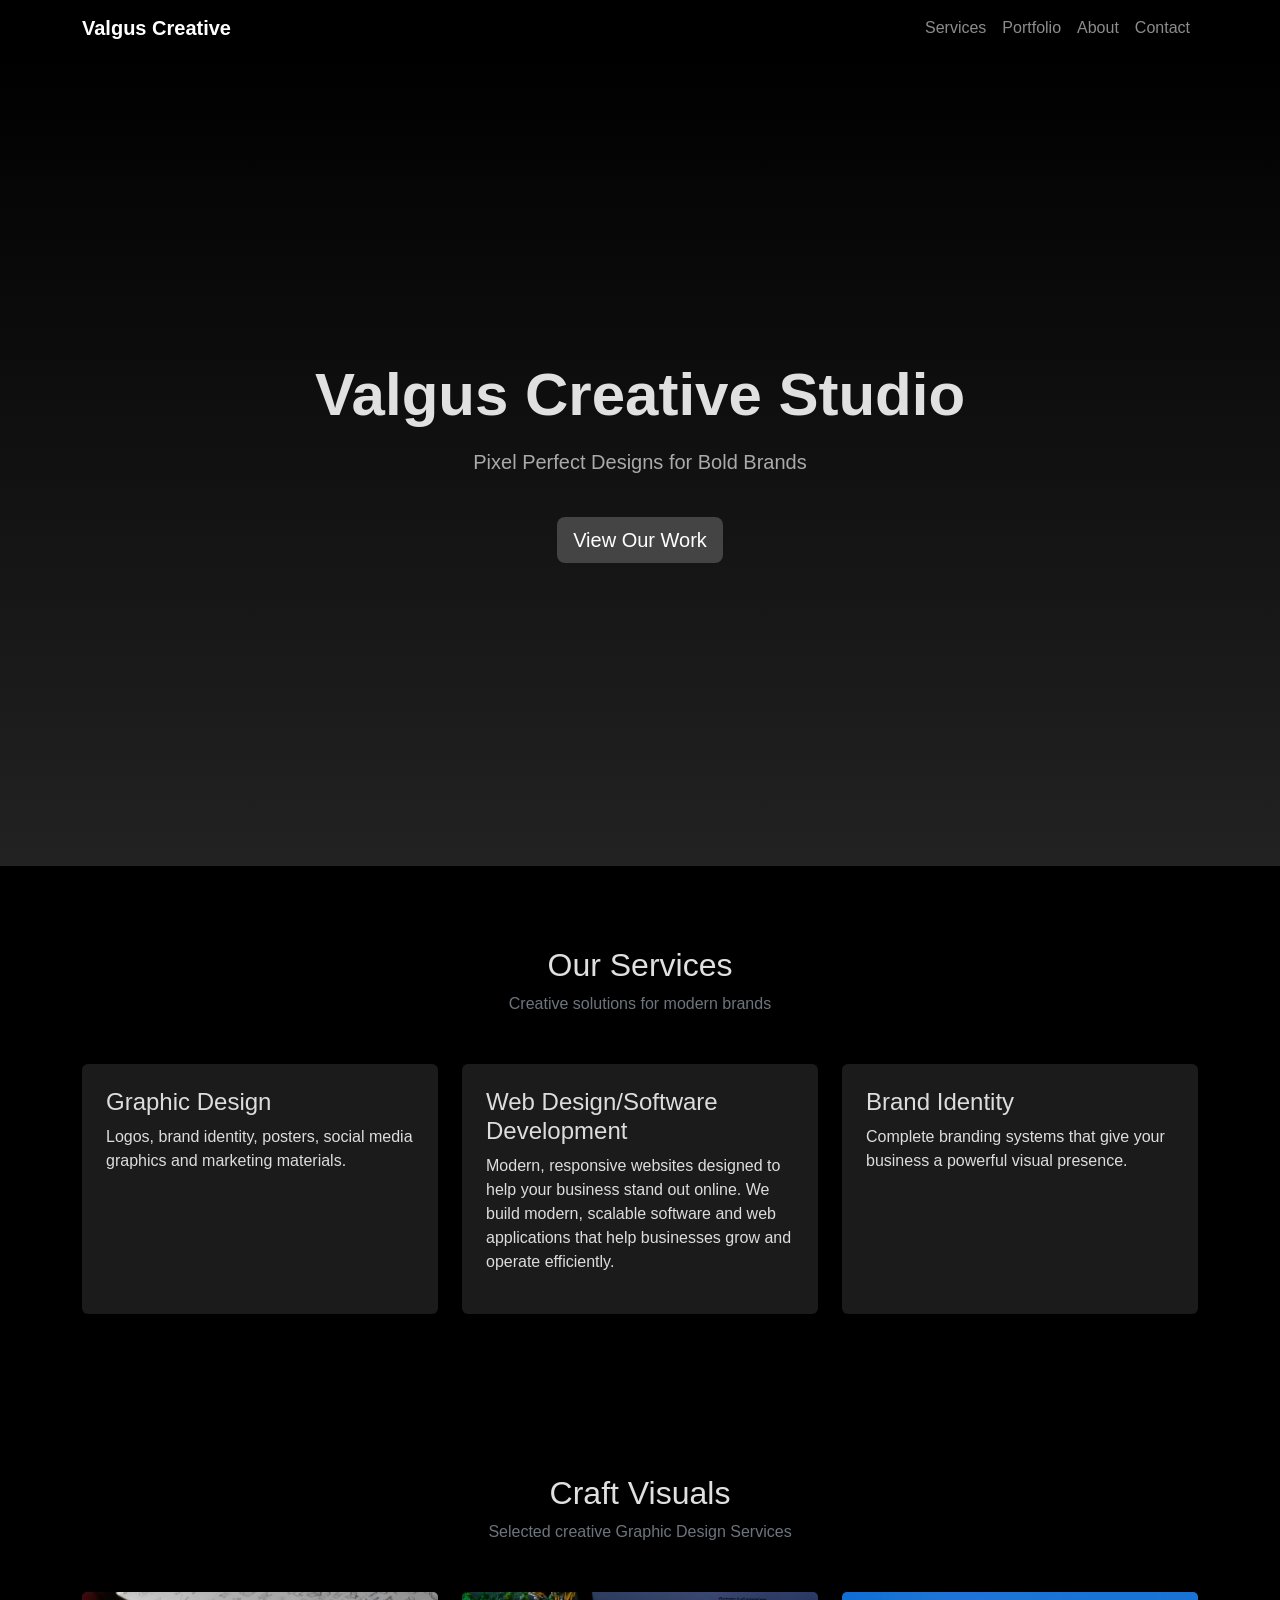
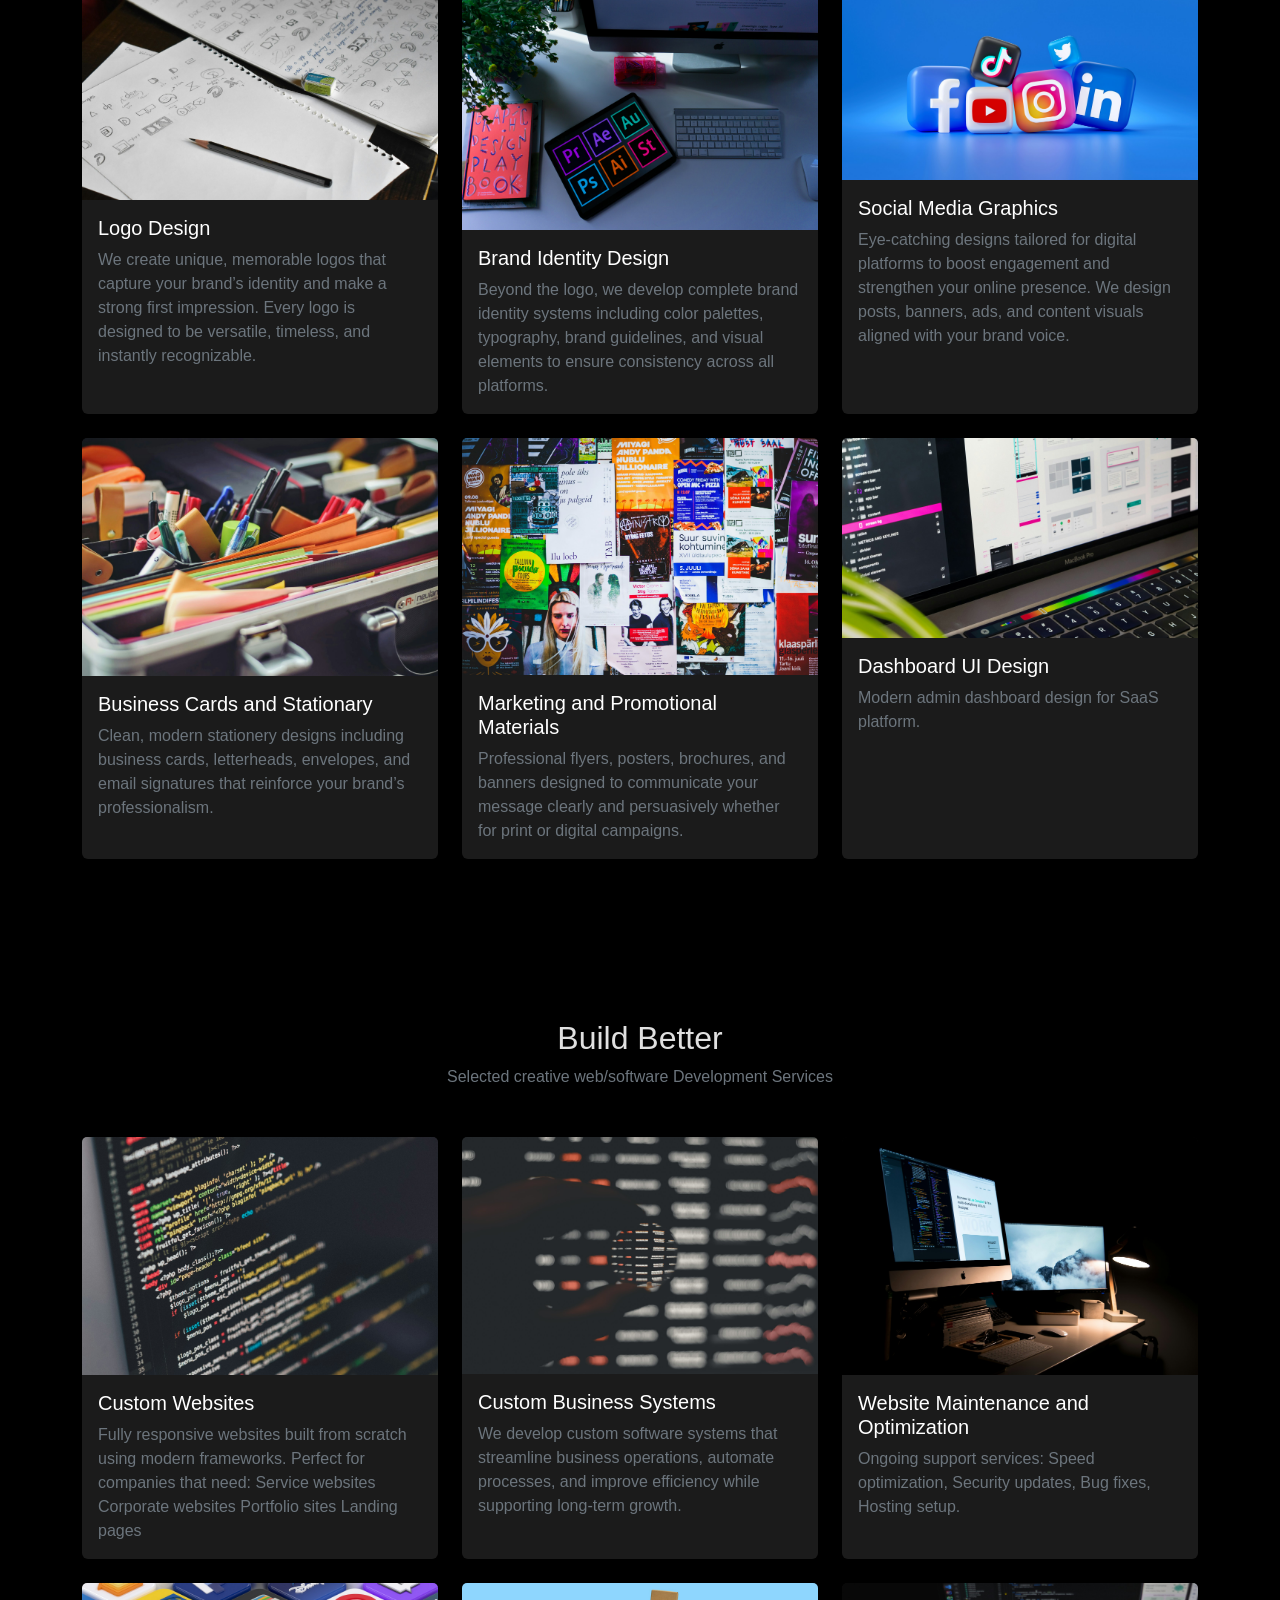
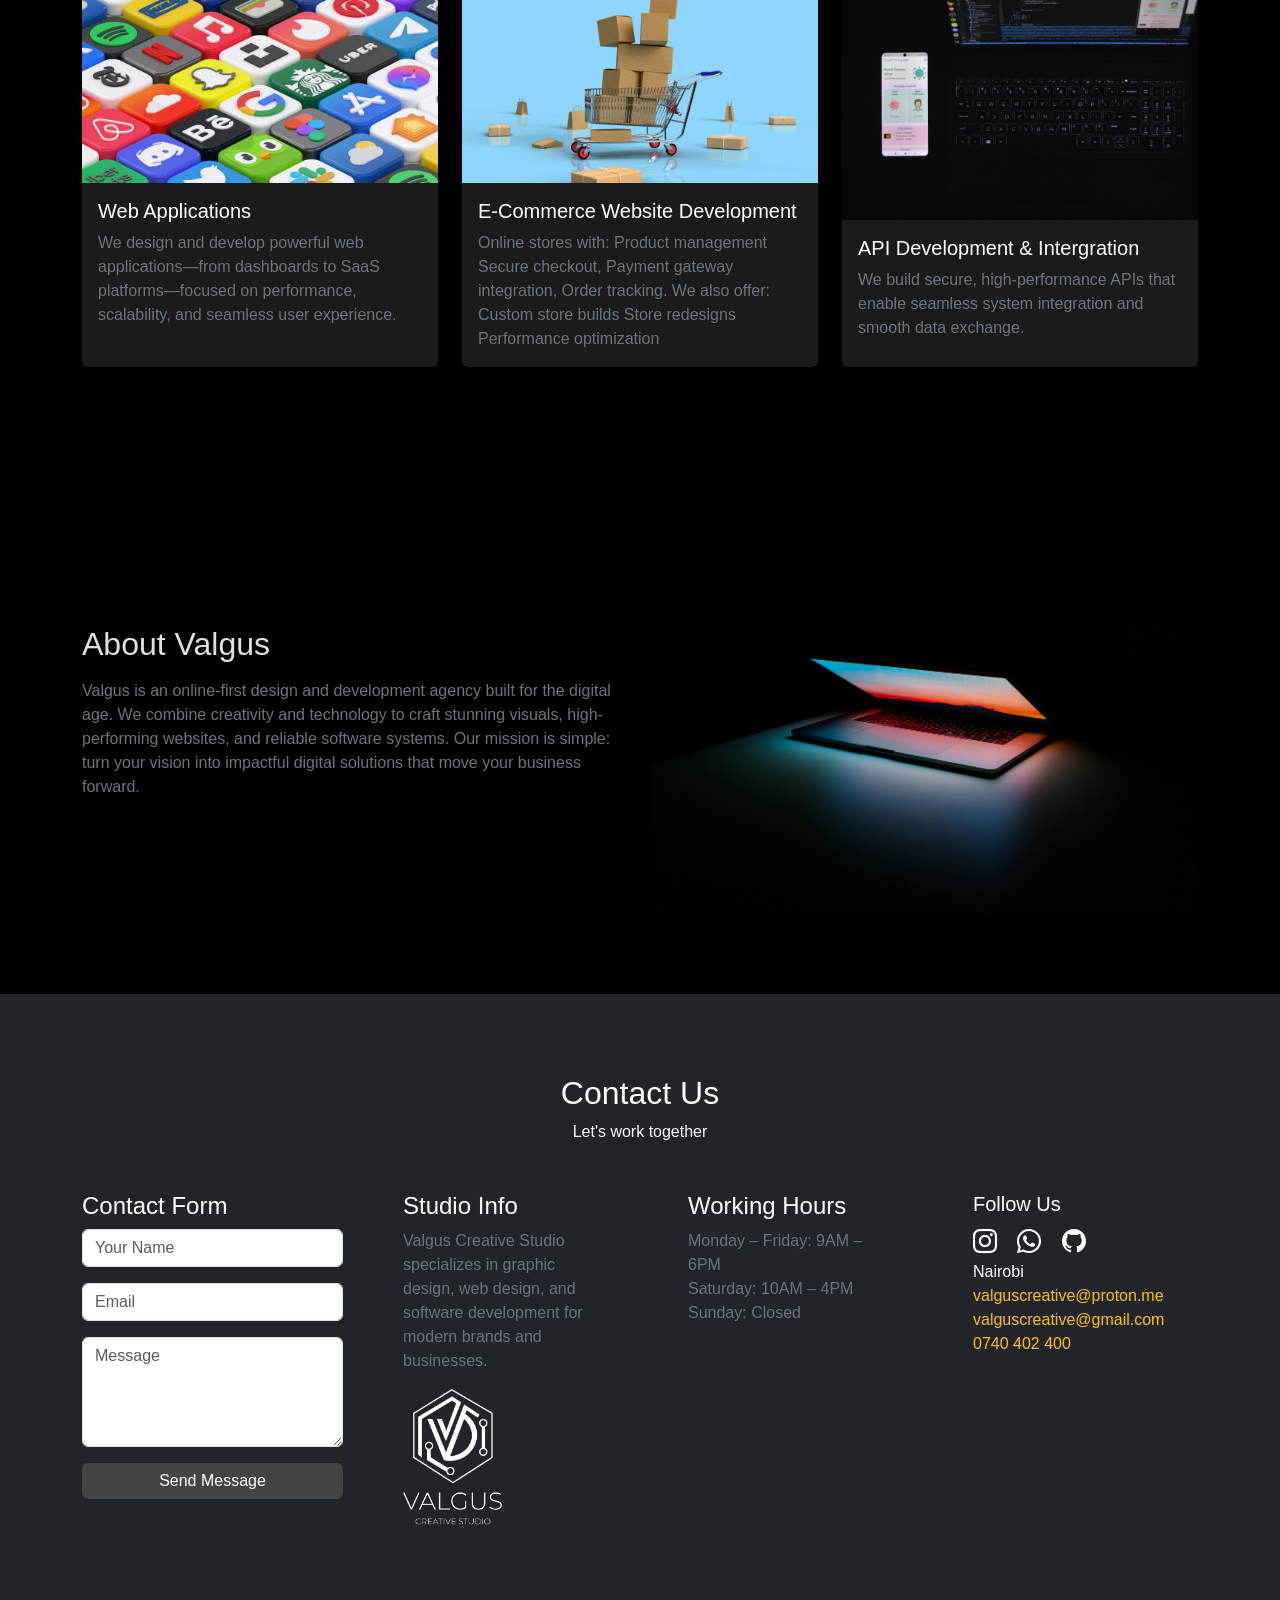
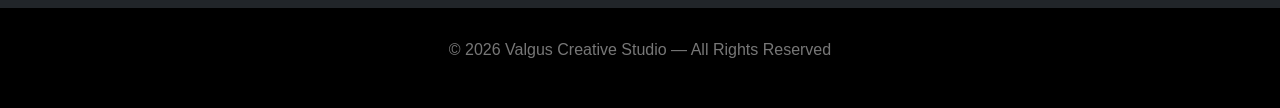
==== index.html @ ea20dc6d "valgusstartup" ====
<!DOCTYPE html>
<html lang="en">
<head>
    <meta charset="UTF-8">
    <meta name="viewport" content="width=device-width, initial-scale=1.0">
    <title>Valgus</title>
    <link rel="stylesheet" href="static/css/bootstrap.min.css">
    <link rel="stylesheet" href="https://cdn.jsdelivr.net/npm/bootstrap-icons@1.11.3/font/bootstrap-icons.css">
    <link rel="stylesheet" href="static/css/custom.css">
</head>
<body>

<!-- NAVBAR -->

<nav class="navbar navbar-expand-lg navbar-dark">
<div class="container">

<a class="navbar-brand fw-bold" href="#">Valgus Creative</a>

<button class="navbar-toggler" type="button" data-bs-toggle="collapse" data-bs-target="#navMenu">
<span class="navbar-toggler-icon"></span>
</button>

<div class="collapse navbar-collapse" id="navMenu">

<ul class="navbar-nav ms-auto">

<li class="nav-item">
<a class="nav-link" href="#services">Services</a>
</li>

<li class="nav-item">
<a class="nav-link" href="#portfolio">Portfolio</a>
</li>

<li class="nav-item">
<a class="nav-link" href="#about">About</a>
</li>

<li class="nav-item">
<a class="nav-link" href="#contact">Contact</a>
</li>

</ul>

</div>
</div>
</nav>


<!-- HERO -->

<section class="hero">

<div class="container">

<h1>Valgus Creative Studio</h1>

<p class="lead mt-3">
Pixel Perfect Designs for Bold Brands
</p>

<a href="#portfolio" class="btn btn-primary btn-lg mt-4">
View Our Work
</a>

</div>

</section>


<!-- SERVICES -->

<section id="services" class="section">

<div class="container">

<div class="text-center mb-5">
<h2>Our Services</h2>
<p class="text-secondary">Creative solutions for modern brands</p>
</div>

<div class="row g-4">

<div class="col-md-4">
<div class="card p-4 h-100">
<h4>Graphic Design</h4>
<p>
Logos, brand identity, posters, social media graphics and marketing materials.
</p>
</div>
</div>

<div class="col-md-4">
<div class="card p-4 h-100">
<h4>Web Design/Software Development</h4>
<p>
Modern, responsive websites designed to help your business stand out online. We build modern, scalable software and web applications that help businesses grow and operate efficiently.
</p>
</div>
</div>

<div class="col-md-4">
<div class="card p-4 h-100">
<h4>Brand Identity</h4>
<p>
Complete branding systems that give your business a powerful visual presence.
</p>
</div>
</div>

</div>
</div>
</section>


<!-- craft visuals -->

<section id="portfolio" class="section bg-black">

<div class="container">

<div class="text-center mb-5">
<h2>Craft Visuals</h2>
<p class="text-secondary">Selected creative Graphic Design Services</p>
</div>


<div class="row g-4">

<!-- CARD 1 -->
<div class="col-md-4">
<div class="card h-100 bs-primary-bg-subtle text-light border-secondary">
<img src="static/images/onkar-mehta-eVpZxkNY3bw-unsplash.jpg" class="card-img-top" alt="Project">
<div class="card-body">
<h5 class="card-title text-white">Logo Design</h5>
<p class="card-text text-secondary">
We create unique, memorable logos that capture your brand’s identity and make a strong first impression. Every logo is designed to be versatile, timeless, and instantly recognizable.
</p>
</div>
</div>
</div>

<!-- CARD 2 -->
<div class="col-md-4">
<div class="card h-100 bs-primary-bg-subtle text-light border-secondary">
<img src="static/images/emily-bernal-v9vII5gV8Lw-unsplash.jpg" class="card-img-top" alt="Project">
<div class="card-body">
<h5 class="card-title text-white">Brand Identity Design</h5>
<p class="card-text text-secondary">
Beyond the logo, we develop complete brand identity systems including color palettes, typography, brand guidelines, and visual elements to ensure consistency across all platforms.
</p>
</div>
</div>
</div>

<!-- CARD 3 -->
<div class="col-md-4">
<div class="card h-100 bs-primary-bg-subtle text-light border-secondary">
<img src="static/images/SOCIALS.jpg" class="card-img-top" alt="Project">
<div class="card-body">
<h5 class="card-title text-white">Social Media Graphics</h5>
<p class="card-text text-secondary">
Eye-catching designs tailored for digital platforms to boost engagement and strengthen your online presence. We design posts, banners, ads, and content visuals aligned with your brand voice.
</p>
</div>
</div>
</div>

<!-- CARD 4 -->
<div class="col-md-4">
<div class="card h-100 bs-primary-bg-subtle text-light border-secondary">
<img src="static/images/OFFICE.jpg" class="card-img-top" alt="Project">
<div class="card-body">
<h5 class="card-title text-white">Business Cards and Stationary</h5>
<p class="card-text text-secondary">
Clean, modern stationery designs including business cards, letterheads, envelopes, and email signatures that reinforce your brand’s professionalism.
</p>
</div>
</div>
</div>

<!-- CARD 5 -->
<div class="col-md-4">
<div class="card h-100 bs-primary-bg-subtle text-light border-secondary">
<img src="static/images/POSTERS.jpg" class="card-img-top" alt="Project">
<div class="card-body">
<h5 class="card-title text-white">Marketing and Promotional Materials</h5>
<p class="card-text text-secondary">
Professional flyers, posters, brochures, and banners designed to communicate your message clearly and persuasively whether for print or digital campaigns.
</p>
</div>
</div>
</div>

<!-- CARD 6 -->
<div class="col-md-4">
<div class="card h-100 bs-primary-bg-subtle text-light border-secondary">
<img src="static/images/DASHB.jpg" class="card-img-top" alt="Project">
<div class="card-body">
<h5 class="card-title text-white">Dashboard UI Design</h5>
<p class="card-text text-secondary">
Modern admin dashboard design for SaaS platform.
</p>
</div>
</div>
</div>

</div>

</div>
</section>

</div>

</div>
</section>

<!-- build better -->

<section id="portfolio" class="section bg-black">

<div class="container">

<div class="text-center mb-5">
<h2>Build Better</h2>
<p class="text-secondary">Selected creative web/software Development Services</p>
</div>


<div class="row g-4">

<!-- CARD 1 -->
<div class="col-md-4">
<div class="card h-100 bs-primary-bg-subtle text-light border-secondary">
<img src="static/images/WEB.jpg" class="card-img-top" alt="Project">
<div class="card-body">
<h5 class="card-title text-white">Custom Websites</h5>
<p class="card-text text-secondary">
Fully responsive websites built from scratch using modern frameworks.
Perfect for companies that need: Service websites Corporate websites Portfolio sites Landing pages
</p>
</div>
</div>
</div>

<!-- CARD 2 -->
<div class="col-md-4">
<div class="card h-100 bs-primary-bg-subtle text-light border-secondary">
<img src="static/images/SYSTjpg" class="card-img-top" alt="Project">
<div class="card-body">
<h5 class="card-title text-white">Custom Business Systems</h5>
<p class="card-text text-secondary">
We develop custom software systems that streamline business operations, automate processes, and improve efficiency while supporting long-term growth.
</p>
</div>
</div>
</div>

<!-- CARD 3 -->
<div class="col-md-4">
<div class="card h-100 bs-primary-bg-subtle text-light border-secondary">
<img src="static/images/WEBS.jpg" class="card-img-top" alt="Project">
<div class="card-body">
<h5 class="card-title text-white">Website Maintenance and Optimization</h5>
<p class="card-text text-secondary">
Ongoing support services:
Speed optimization, Security updates, Bug fixes, Hosting setup.
</p>
</div>
</div>
</div>

<!-- CARD 4 -->
<div class="col-md-4">
<div class="card h-100 bs-primary-bg-subtle text-light border-secondary">
<img src="static/images/APPPS.jpg" class="card-img-top" alt="Project">
<div class="card-body">
<h5 class="card-title text-white">Web Applications</h5>
<p class="card-text text-secondary">
We design and develop powerful web applications—from dashboards to SaaS platforms—focused on performance, scalability, and seamless user experience.
</p>
</div>
</div>
</div>

<!-- CARD 5 -->
<div class="col-md-4">
<div class="card h-100 bs-primary-bg-subtle text-light border-secondary">
<img src="static/images/ECOMMERCE.jpg" class="card-img-top" alt="Project">
<div class="card-body">
<h5 class="card-title text-white">E-Commerce Website Development</h5>
<p class="card-text text-secondary">
Online stores with:
Product management Secure checkout, Payment gateway integration, Order tracking. We also offer:
Custom store builds Store redesigns Performance optimization
</div>
</div>
</div>

<!-- CARD 6 -->
<div class="col-md-4">
<div class="card h-100 bs-primary-bg-subtle text-light border-secondary">
<img src="static/images/API.jpg" class="card-img-top" alt="Project">
<div class="card-body">
<h5 class="card-title text-white">API Development & Intergration</h5>
<p class="card-text text-secondary">
We build secure, high-performance APIs that enable seamless system integration and smooth data exchange.
</p>
</div>
</div>
</div>

</div>

</div>
</section>

</div>

</div>
</section>


<!-- ABOUT -->

<section id="about" class="section">

<div class="container">

<div class="row align-items-center">

<div class="col-md-6">

<h2>About Valgus</h2>

<p class="text-secondary mt-3">

Valgus is an online-first design and development agency built for the digital age. We combine creativity and technology to craft stunning visuals, high-performing websites, and reliable software systems.
Our mission is simple: turn your vision into impactful digital solutions that move your business forward.

</p>

</div>

<div class="col-md-6">

<img src="static/images/ales-nesetril-Im7lZjxeLhg-unsplash.jpg" class="img-fluid rounded">

</div>

</div>

</div>
</section>


<!-- CONTACT -->

<section id="contact" class="section bg-dark">

<div class="container">

<div class="text-center mb-5 text-white">
<h2>Contact Us</h2>
<p class="text-light">Let's work together</p>
</div>

<div class="row">

<!-- LEFT COLUMN -->
<div class="col-md-3 text-white">
<h4>Contact Form</h4>

<form>
<div class="mb-3">
<input type="text" class="form-control" placeholder="Your Name">
</div>

<div class="mb-3">
<input type="email" class="form-control" placeholder="Email">
</div>

<div class="mb-3">
<textarea class="form-control" rows="4" placeholder="Message"></textarea>
</div>

<button class="btn btn-primary w-100">Send Message</button>
</form>
</div>


<!-- MIDDLE COLUMN -->
<div class="col-md-3 text-white px-5">
<h4>Studio Info</h4>

<p class="text-secondary">
Valgus Creative Studio specializes in graphic design, web design,
and software development for modern brands and businesses.
</p>
<img src="static/images/VALGUS.png" alt="" width="100" height="auto">

</div>


<!-- RIGHT COLUMN -->
<div class="col-md-3 text-white px-5">
<h4>Working Hours</h4>

<p class="text-secondary">
Monday – Friday: 9AM – 6PM<br>
Saturday: 10AM – 4PM<br>
Sunday: Closed
</p>
</div>

<div class="col-md-3 text-white px-5">

<h5>Follow Us</h5>

<a href="https://www.instagram.com/valguscreative/" class="text-white me-3 text-decoration-none">
<i class="bi bi-instagram fs-4"></i>
</a>

<a href="https://wa.me/254740402400" class="text-white me-3 text-decoration-none">
<i class="bi bi-whatsapp fs-4"></i>
</a>

<a href="https://github.com/ommassette" class="text-white me-3 text-decoration-none">
<i class="bi bi-github fs-4"></i>
</a>


 <ul>
    <li>Nairobi </li>
    <a href="mailto:valguscreative@proton.me" class="text-decoration-none text-warning"><li>valguscreative@proton.me</li></a>
    <a href="mailto:valguscreative@gmail.com" class="text-decoration-none text-warning"><li>valguscreative@gmail.com</li></a>
    <a href="tel:+254740402400" class="text-decoration-none text-warning"><li>0740 402 400</li></a>
</ul>


</div>

</div>

</div>
</section>


<!-- FOOTER -->

<footer>

<p>
© 2026 Valgus Creative Studio — All Rights Reserved
</p>

</footer>


<!-- Bootstrap JS -->

<script src="https://cdn.jsdelivr.net/npm/bootstrap@5.3.2/dist/js/bootstrap.bundle.min.js"></script>

    <link rel="stylesheet" href="static/js/bootstrap.min.js">
</body>
</html>
---- static/css/custom.css ----
body{
background:black;
color:#e0e0e0;
font-family:Arial, Helvetica, sans-serif;
}

.navbar{
background:black;
}

.hero{
height:90vh;
display:flex;
align-items:center;
justify-content:center;
text-align:center;
background:linear-gradient(180deg,black,rgb(34, 34, 34));
}

.hero h1{
font-size:60px;
font-weight:bold;
}

.hero p{
color:#aaa;
}

.btn-primary{
background:#444;
border:none;
}

.btn-primary:hover{
background:#666;
}

.section{
padding:80px 0;
}

.card{
background:#1b1b1b;
border:none;
color:#ddd;
}

.portfolio img{
border-radius:8px;
}

footer{
background:black;
padding:30px;
text-align:center;
color:#777;
}
ul{
    list-style-type: none;
    text-decoration: none;
    padding: 0;
    margin: 0;
}
.section2{
    background: #1a1a1a;
    margin-top: 3px;
}
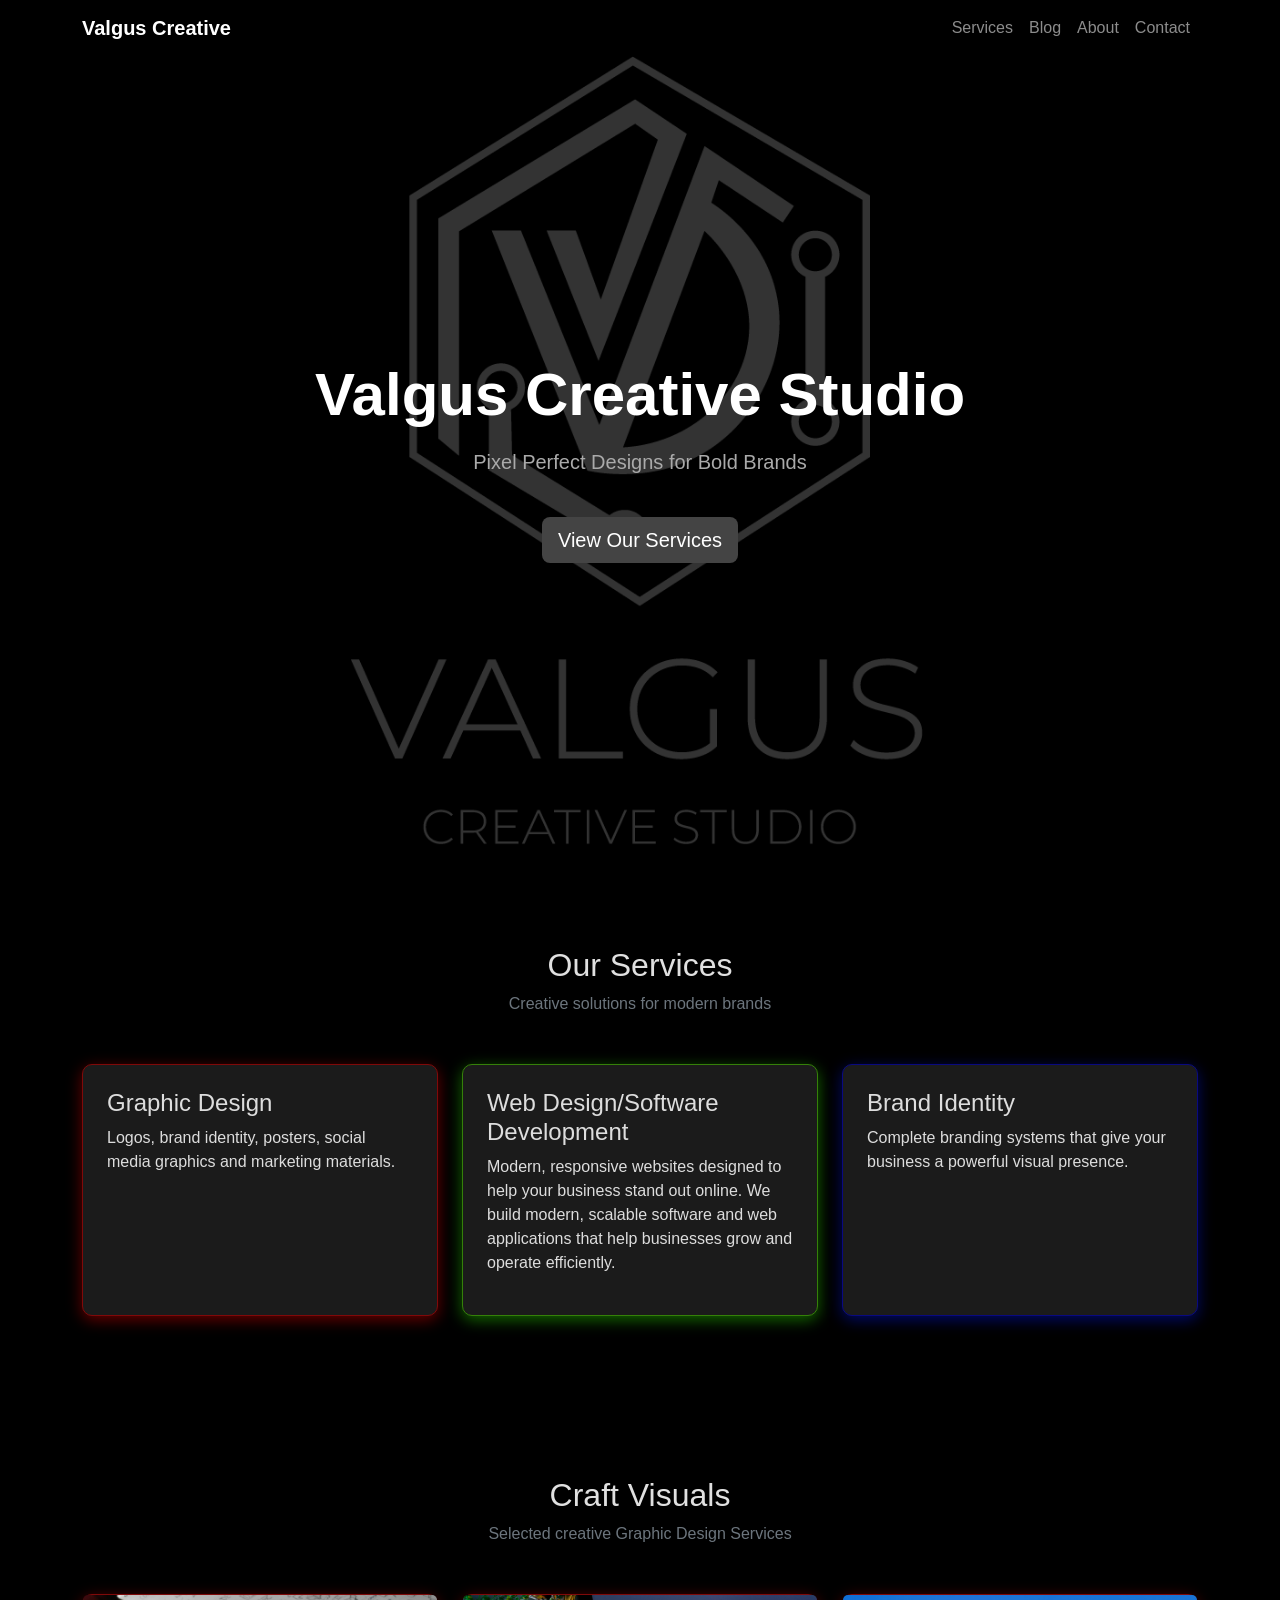
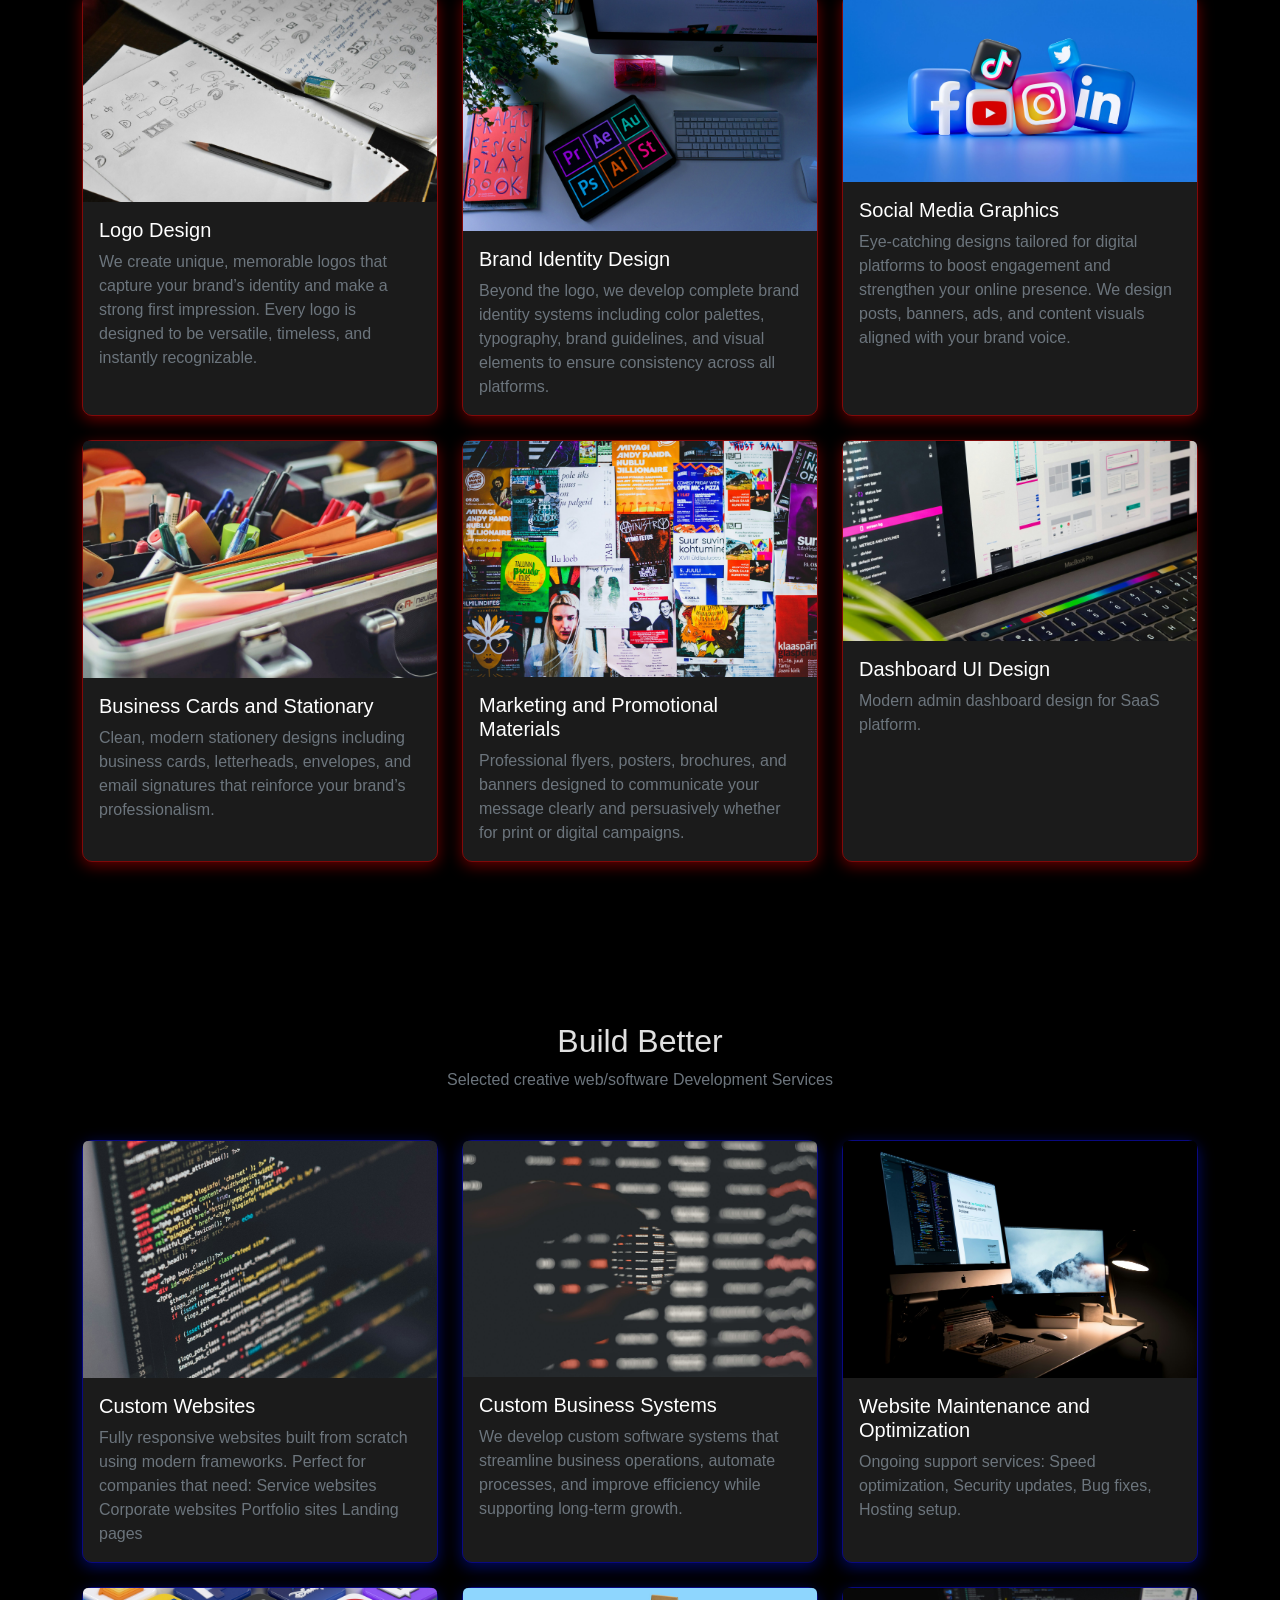
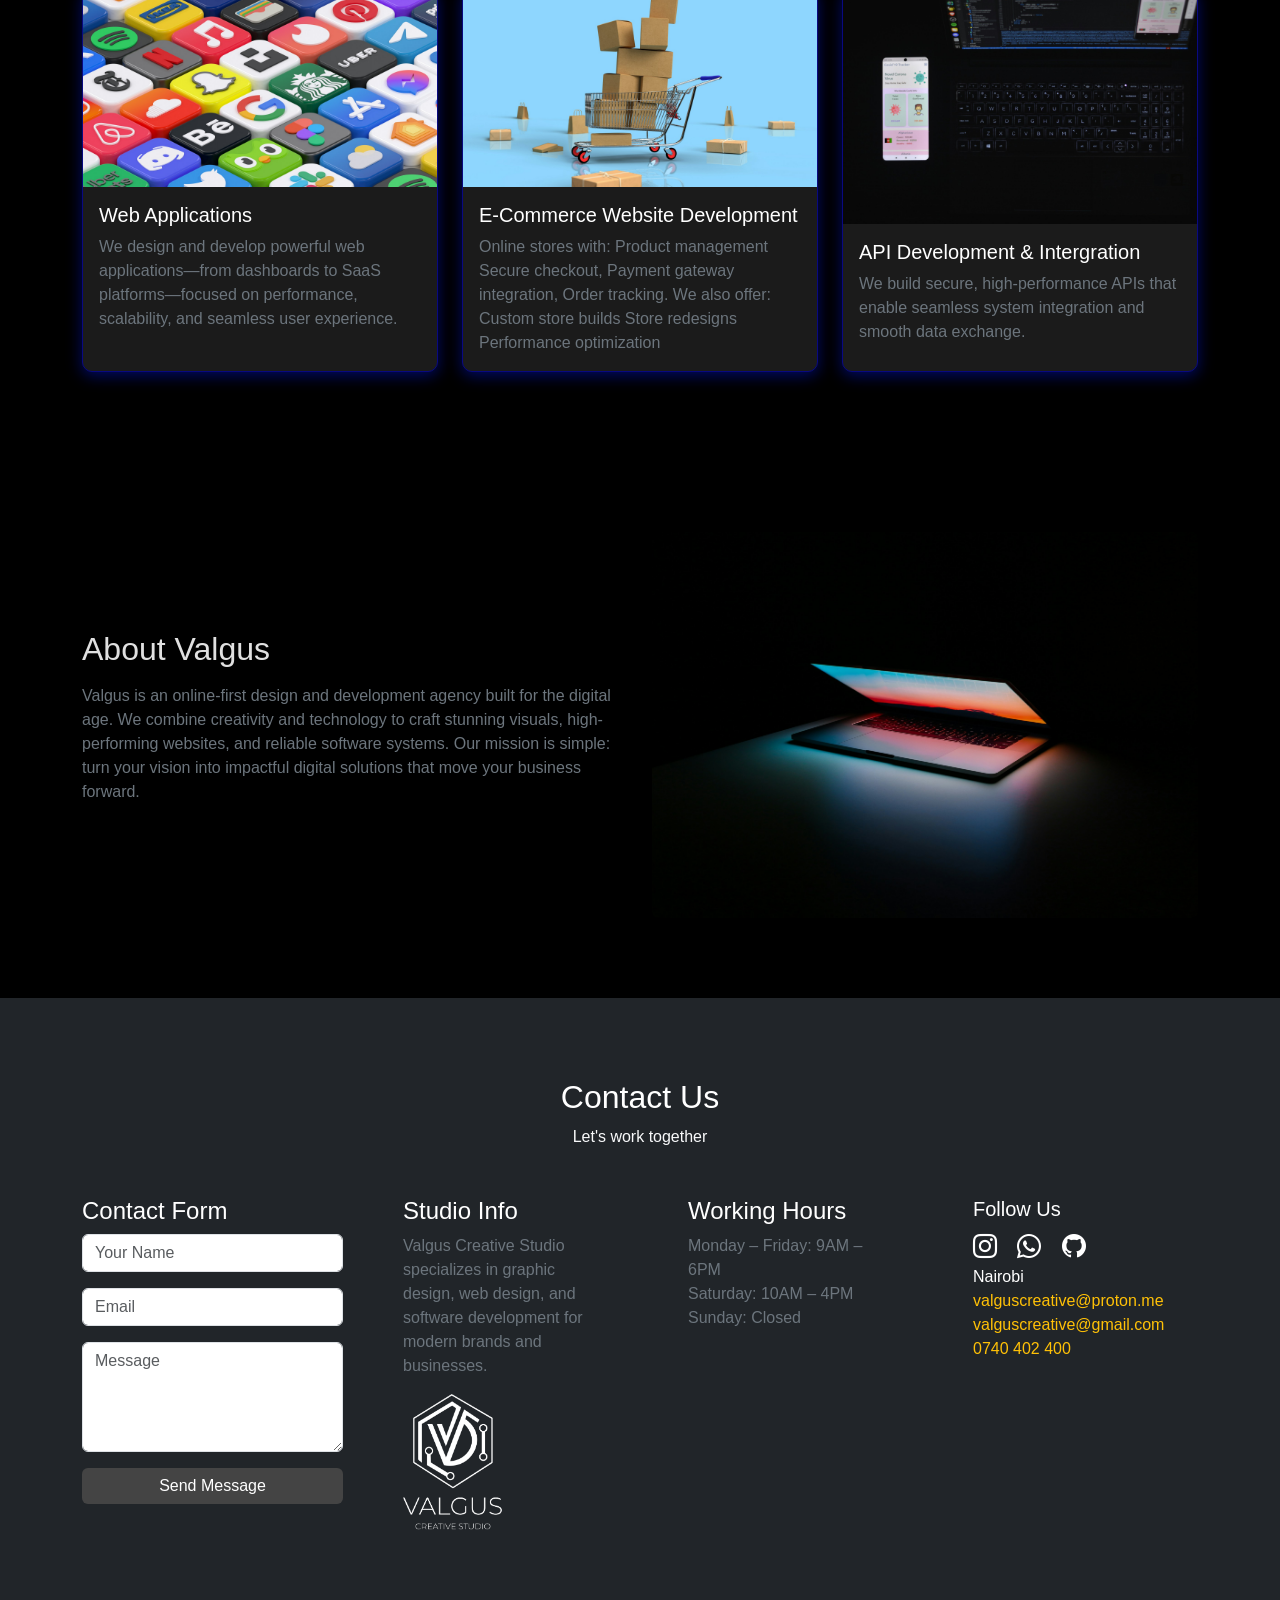
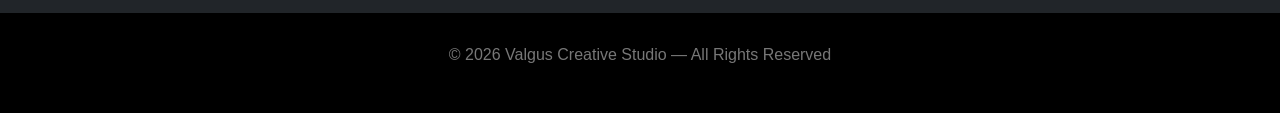
==== commit 12b371d2: "valgusstartup" ====
--- a/index.html
+++ b/index.html
@@ -15,7 +15,7 @@
 <nav class="navbar navbar-expand-lg navbar-dark">
 <div class="container">
 
-<a class="navbar-brand fw-bold" href="#">Valgus Creative</a>
+<a class="navbar-brand fw-bold" href="#contact">Valgus Creative</a>
 
 <button class="navbar-toggler" type="button" data-bs-toggle="collapse" data-bs-target="#navMenu">
 <span class="navbar-toggler-icon"></span>
@@ -30,7 +30,7 @@
 </li>
 
 <li class="nav-item">
-<a class="nav-link" href="#portfolio">Portfolio</a>
+<a class="nav-link" href="vblog.html">Blog</a>
 </li>
 
 <li class="nav-item">
@@ -61,7 +61,7 @@
 </p>
 
 <a href="#portfolio" class="btn btn-primary btn-lg mt-4">
-View Our Work
+View Our Services
 </a>
 
 </div>
@@ -83,7 +83,7 @@
 <div class="row g-4">
 
 <div class="col-md-4">
-<div class="card p-4 h-100">
+<div class="card p-4 h-100 custom-card3">
 <h4>Graphic Design</h4>
 <p>
 Logos, brand identity, posters, social media graphics and marketing materials.
@@ -92,7 +92,7 @@
 </div>
 
 <div class="col-md-4">
-<div class="card p-4 h-100">
+<div class="card p-4 h-100 custom-card4">
 <h4>Web Design/Software Development</h4>
 <p>
 Modern, responsive websites designed to help your business stand out online. We build modern, scalable software and web applications that help businesses grow and operate efficiently.
@@ -101,7 +101,7 @@
 </div>
 
 <div class="col-md-4">
-<div class="card p-4 h-100">
+<div class="card p-4 h-100 custom-card5">
 <h4>Brand Identity</h4>
 <p>
 Complete branding systems that give your business a powerful visual presence.
@@ -130,7 +130,7 @@
 
 <!-- CARD 1 -->
 <div class="col-md-4">
-<div class="card h-100 bs-primary-bg-subtle text-light border-secondary">
+ <div class="card h-100 bs-primary-bg-subtle text-light custom-card2">
 <img src="static/images/onkar-mehta-eVpZxkNY3bw-unsplash.jpg" class="card-img-top" alt="Project">
 <div class="card-body">
 <h5 class="card-title text-white">Logo Design</h5>
@@ -143,7 +143,7 @@
 
 <!-- CARD 2 -->
 <div class="col-md-4">
-<div class="card h-100 bs-primary-bg-subtle text-light border-secondary">
+ <div class="card h-100 bs-primary-bg-subtle text-light custom-card2">
 <img src="static/images/emily-bernal-v9vII5gV8Lw-unsplash.jpg" class="card-img-top" alt="Project">
 <div class="card-body">
 <h5 class="card-title text-white">Brand Identity Design</h5>
@@ -156,7 +156,7 @@
 
 <!-- CARD 3 -->
 <div class="col-md-4">
-<div class="card h-100 bs-primary-bg-subtle text-light border-secondary">
+ <div class="card h-100 bs-primary-bg-subtle text-light custom-card2">
 <img src="static/images/SOCIALS.jpg" class="card-img-top" alt="Project">
 <div class="card-body">
 <h5 class="card-title text-white">Social Media Graphics</h5>
@@ -169,7 +169,7 @@
 
 <!-- CARD 4 -->
 <div class="col-md-4">
-<div class="card h-100 bs-primary-bg-subtle text-light border-secondary">
+ <div class="card h-100 bs-primary-bg-subtle text-light custom-card2">
 <img src="static/images/OFFICE.jpg" class="card-img-top" alt="Project">
 <div class="card-body">
 <h5 class="card-title text-white">Business Cards and Stationary</h5>
@@ -182,7 +182,7 @@
 
 <!-- CARD 5 -->
 <div class="col-md-4">
-<div class="card h-100 bs-primary-bg-subtle text-light border-secondary">
+ <div class="card h-100 bs-primary-bg-subtle text-light custom-card2">
 <img src="static/images/POSTERS.jpg" class="card-img-top" alt="Project">
 <div class="card-body">
 <h5 class="card-title text-white">Marketing and Promotional Materials</h5>
@@ -195,7 +195,7 @@
 
 <!-- CARD 6 -->
 <div class="col-md-4">
-<div class="card h-100 bs-primary-bg-subtle text-light border-secondary">
+ <div class="card h-100 bs-primary-bg-subtle text-light custom-card2">
 <img src="static/images/DASHB.jpg" class="card-img-top" alt="Project">
 <div class="card-body">
 <h5 class="card-title text-white">Dashboard UI Design</h5>
@@ -218,7 +218,9 @@
 
 <!-- build better -->
 
-<section id="portfolio" class="section bg-black">
+<section id="portfolio" class="section bg-transparent">
+    
+
 
 <div class="container">
 
@@ -232,21 +234,21 @@
 
 <!-- CARD 1 -->
 <div class="col-md-4">
-<div class="card h-100 bs-primary-bg-subtle text-light border-secondary">
-<img src="static/images/WEB.jpg" class="card-img-top" alt="Project">
-<div class="card-body">
-<h5 class="card-title text-white">Custom Websites</h5>
-<p class="card-text text-secondary">
-Fully responsive websites built from scratch using modern frameworks.
-Perfect for companies that need: Service websites Corporate websites Portfolio sites Landing pages
-</p>
-</div>
-</div>
+  <div class="card h-100 bs-primary-bg-subtle text-light custom-card">
+    <img src="static/images/WEB.jpg" class="card-img-top" alt="Project">
+    <div class="card-body">
+      <h5 class="card-title text-white">Custom Websites</h5>
+      <p class="card-text text-secondary">
+        Fully responsive websites built from scratch using modern frameworks.
+        Perfect for companies that need: Service websites Corporate websites Portfolio sites Landing pages
+      </p>
+    </div>
+  </div>
 </div>
 
 <!-- CARD 2 -->
 <div class="col-md-4">
-<div class="card h-100 bs-primary-bg-subtle text-light border-secondary">
+ <div class="card h-100 bs-primary-bg-subtle text-light custom-card">
 <img src="static/images/SYSTjpg" class="card-img-top" alt="Project">
 <div class="card-body">
 <h5 class="card-title text-white">Custom Business Systems</h5>
@@ -259,7 +261,7 @@
 
 <!-- CARD 3 -->
 <div class="col-md-4">
-<div class="card h-100 bs-primary-bg-subtle text-light border-secondary">
+ <div class="card h-100 bs-primary-bg-subtle text-light custom-card">
 <img src="static/images/WEBS.jpg" class="card-img-top" alt="Project">
 <div class="card-body">
 <h5 class="card-title text-white">Website Maintenance and Optimization</h5>
@@ -273,7 +275,7 @@
 
 <!-- CARD 4 -->
 <div class="col-md-4">
-<div class="card h-100 bs-primary-bg-subtle text-light border-secondary">
+ <div class="card h-100 bs-primary-bg-subtle text-light custom-card">
 <img src="static/images/APPPS.jpg" class="card-img-top" alt="Project">
 <div class="card-body">
 <h5 class="card-title text-white">Web Applications</h5>
@@ -286,7 +288,7 @@
 
 <!-- CARD 5 -->
 <div class="col-md-4">
-<div class="card h-100 bs-primary-bg-subtle text-light border-secondary">
+ <div class="card h-100 bs-primary-bg-subtle text-light custom-card">
 <img src="static/images/ECOMMERCE.jpg" class="card-img-top" alt="Project">
 <div class="card-body">
 <h5 class="card-title text-white">E-Commerce Website Development</h5>
@@ -300,7 +302,7 @@
 
 <!-- CARD 6 -->
 <div class="col-md-4">
-<div class="card h-100 bs-primary-bg-subtle text-light border-secondary">
+ <div class="card h-100 bs-primary-bg-subtle text-light custom-card">
 <img src="static/images/API.jpg" class="card-img-top" alt="Project">
 <div class="card-body">
 <h5 class="card-title text-white">API Development & Intergration</h5>
@@ -451,7 +453,7 @@
 
 <footer>
 
-<p>
+<p class="user-select-none">
 © 2026 Valgus Creative Studio — All Rights Reserved
 </p>
 
--- a/static/css/custom.css
+++ b/static/css/custom.css
@@ -11,12 +11,30 @@
 }
 
 .hero{
-height:90vh;
-display:flex;
-align-items:center;
-justify-content:center;
-text-align:center;
-background:linear-gradient(180deg,black,rgb(34, 34, 34));
+  position:relative;
+  height:90vh;
+  display:flex;
+  align-items:center;
+  justify-content:center;
+  text-align:center;
+  color:white;
+  background:url(../images/VALGUS.png) center/cover no-repeat;
+  background-size: contain;
+}
+
+.hero::before{
+  content:"";
+  position:absolute;
+  top:0;
+  left:0;
+  width:100%;
+  height:100%;
+  background:rgba(0,0,0,0.8);
+}
+
+.hero *{
+  position:relative;
+  z-index:1;
 }
 
 .hero h1{
@@ -66,4 +84,41 @@
 .section2{
     background: #1a1a1a;
     margin-top: 3px;
-}+}
+.custom-card{
+  border: 1px solid rgb(9, 9, 128);
+  box-shadow: 0 4px 15px rgba(0, 26, 255, 0.4);
+  border-radius: 10px;
+}
+.custom-card2{
+  border: 1px solid rgb(128, 9, 9);
+  box-shadow: 0 4px 15px rgba(255, 0, 0, 0.4);
+  border-radius: 10px;
+}
+.custom-card3{
+  border: 1px solid rgb(128, 9, 9);
+  box-shadow: 0 4px 15px rgba(255, 0, 0, 0.4);
+  border-radius: 10px;
+}
+.custom-card4{
+  border: 1px solid rgb(53, 128, 9);
+  box-shadow: 0 4px 15px rgba(51, 255, 0, 0.4);
+  border-radius: 10px;
+}
+.custom-card5{
+  border: 1px solid rgb(9, 9, 128);
+  box-shadow: 0 4px 15px rgba(0, 26, 255, 0.4);
+  border-radius: 10px;
+}
+.custom-card6{
+  border: 1px solid rgb(114, 114, 114);
+  box-shadow: 0 4px 15px #fdfdfd66;
+  border-radius: 10px;
+}
+.stars{
+    background-image: radial-gradient(2px 2px at 20px 30px, white, transparent),
+                      radial-gradient(1px 1px at 40px 70px, white, transparent),
+                      radial-gradient(2px 2px at 90px 40px, white, transparent),
+                      radial-gradient(1px 1px at 130px 80px, white, transparent);
+    background-size:200px 200px;
+}
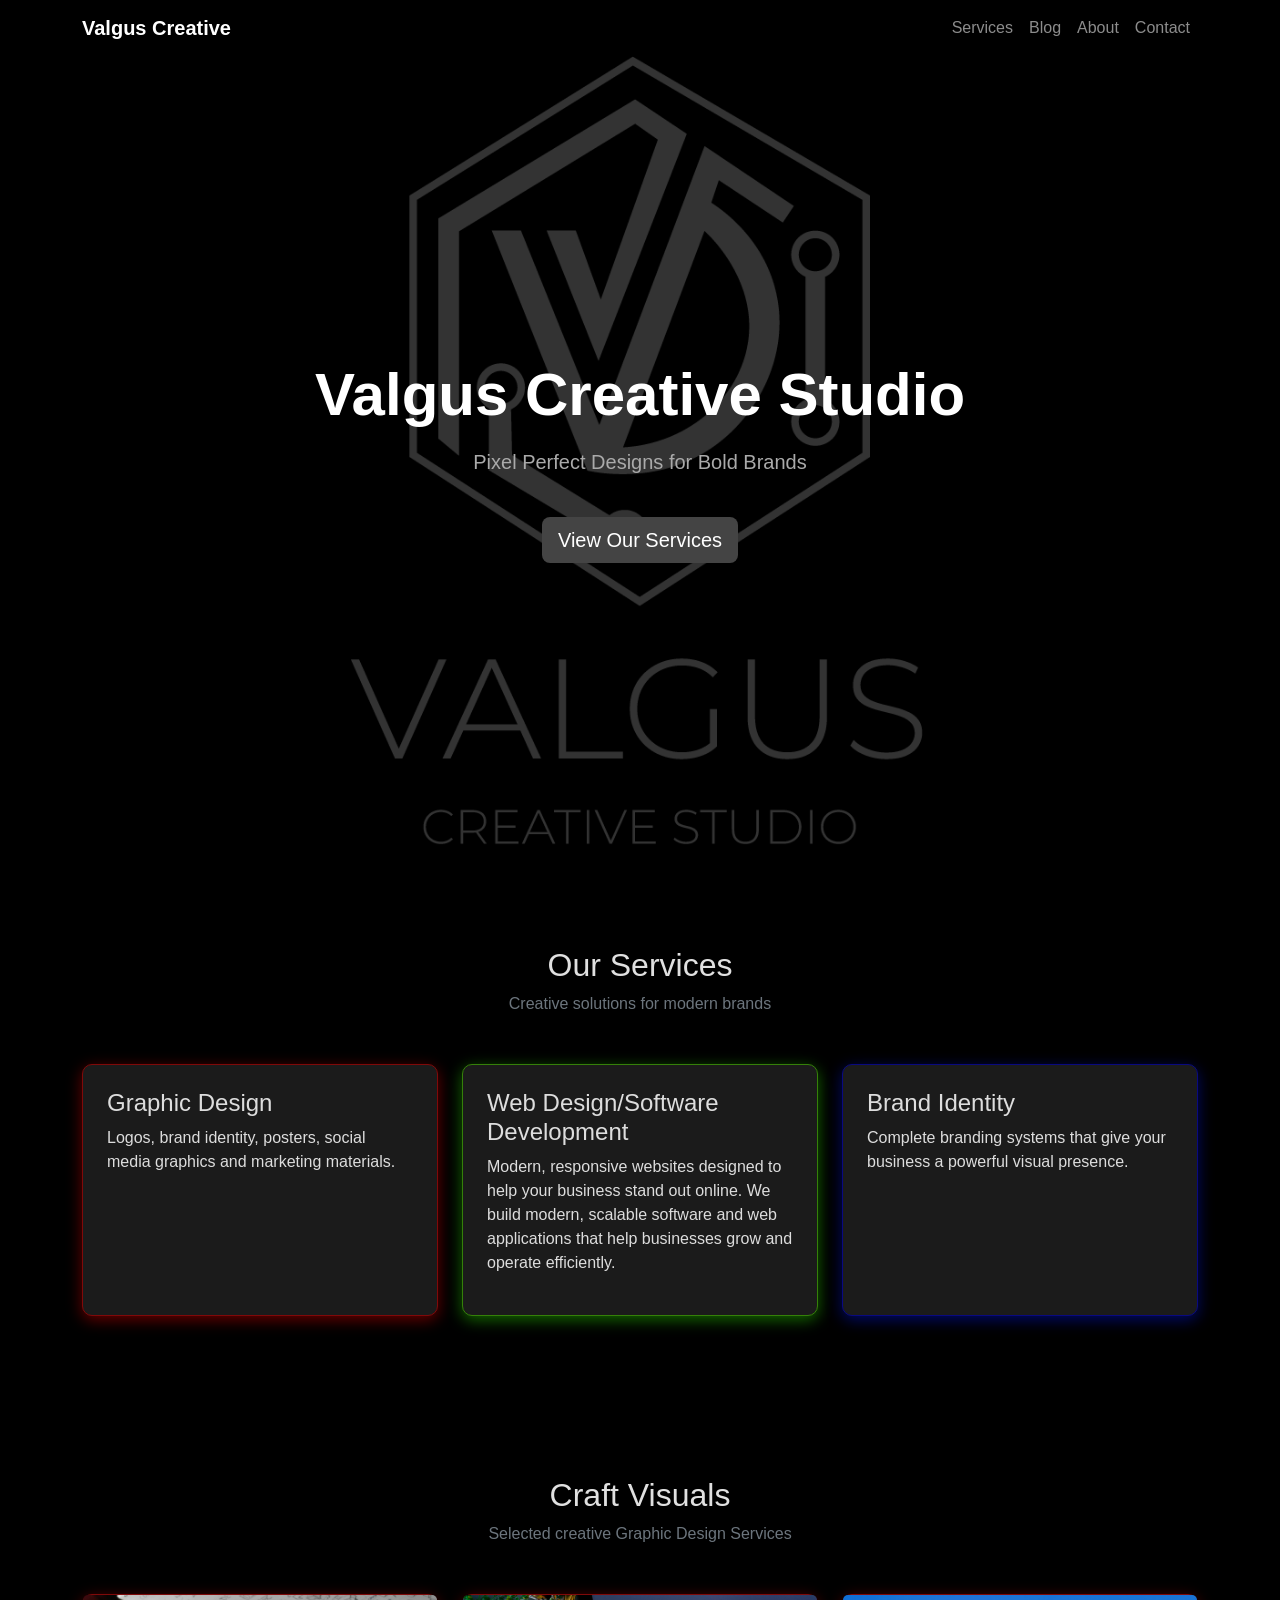
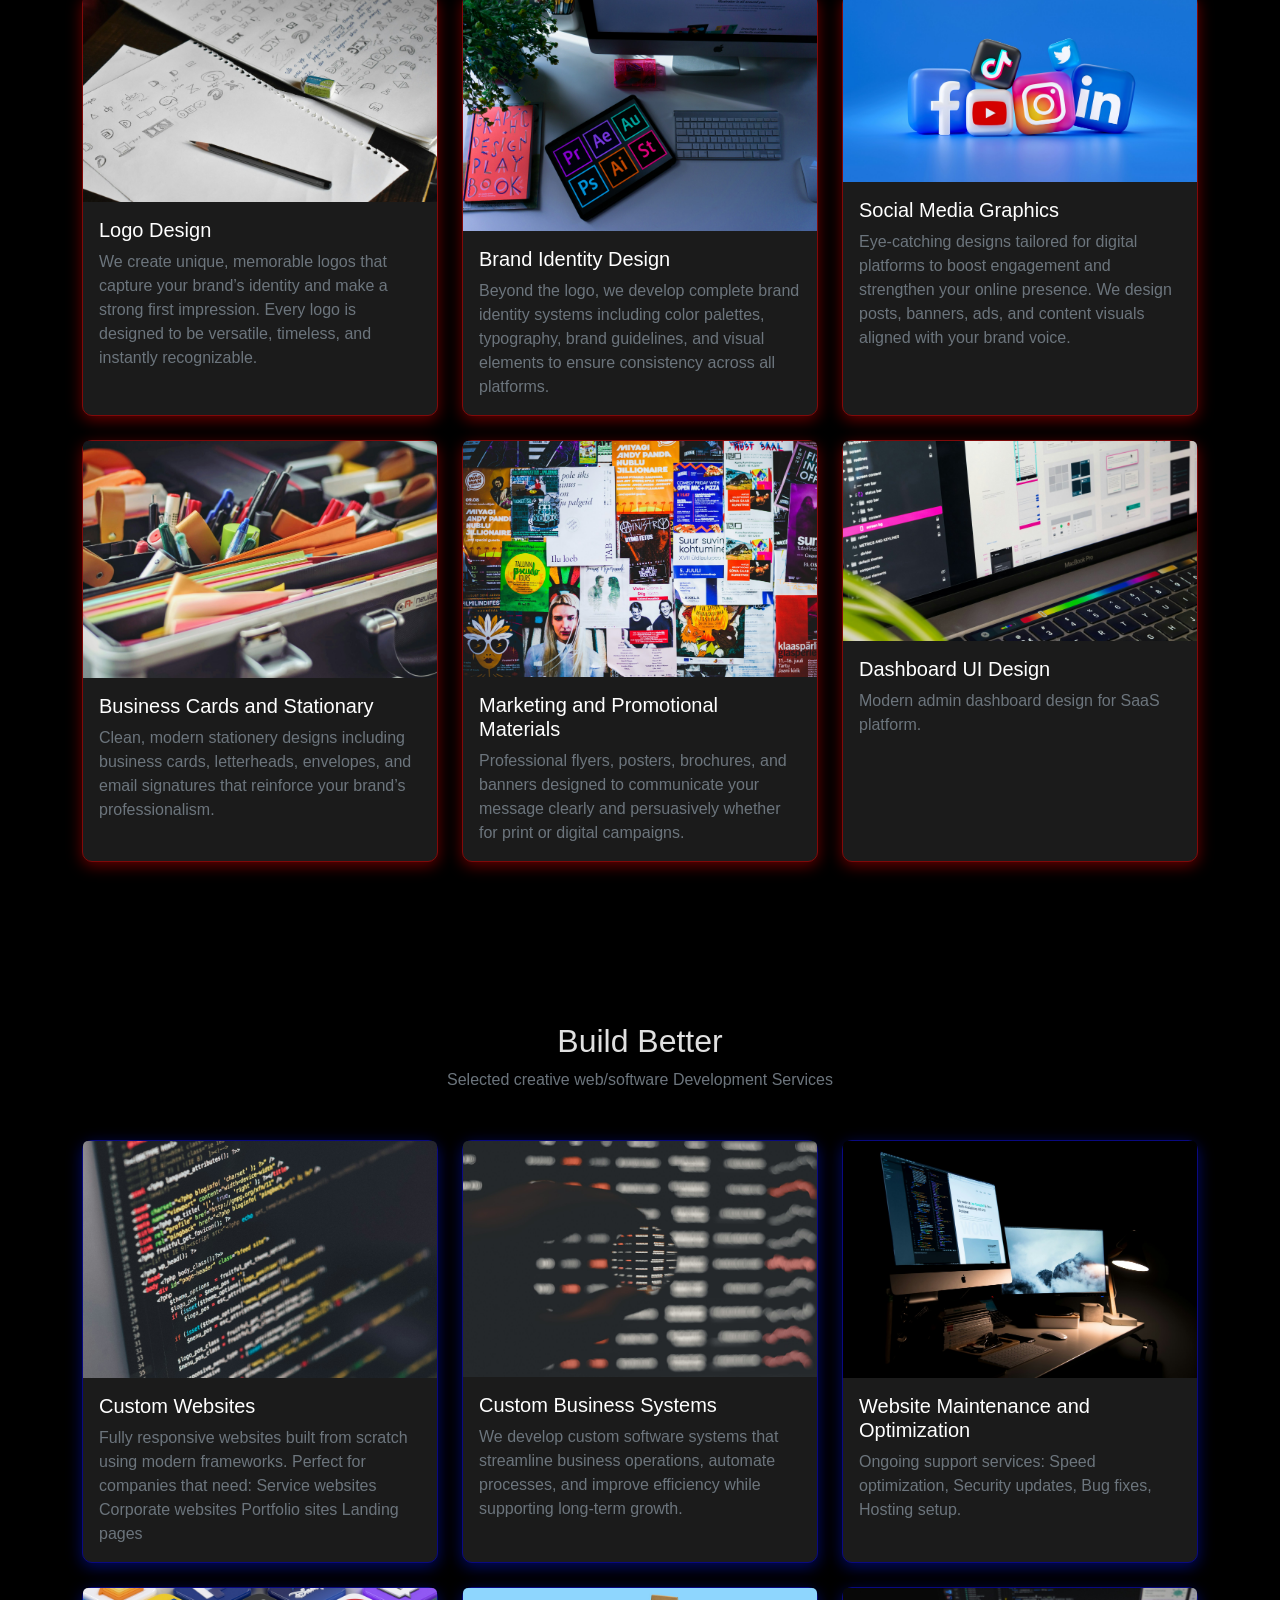
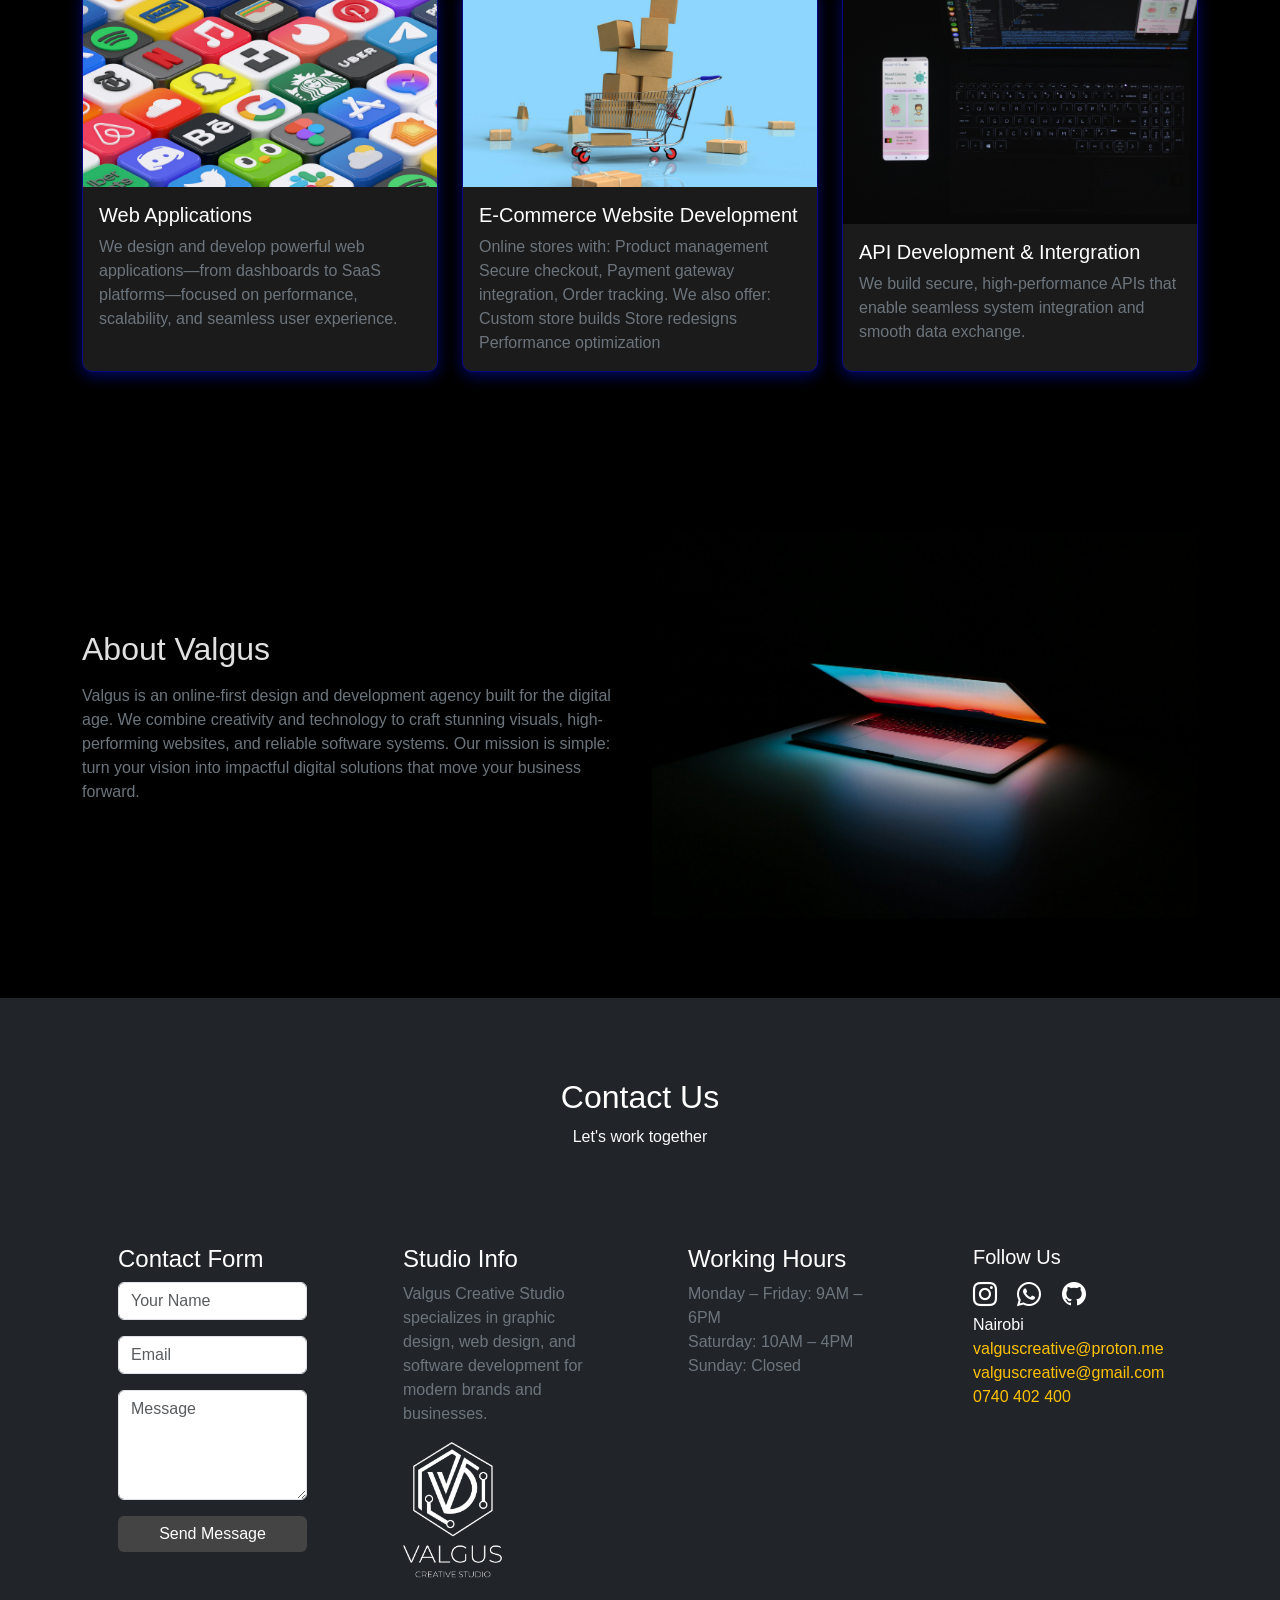
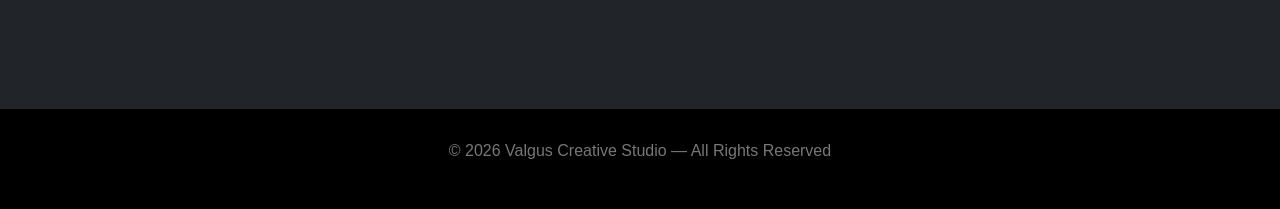
==== commit 9848d8f6: "valgusstartup" ====
--- a/index.html
+++ b/index.html
@@ -371,7 +371,7 @@
 <div class="row">
 
 <!-- LEFT COLUMN -->
-<div class="col-md-3 text-white">
+<div class="col-md-3 text-white py-5 px-5">
 <h4>Contact Form</h4>
 
 <form>
@@ -393,7 +393,7 @@
 
 
 <!-- MIDDLE COLUMN -->
-<div class="col-md-3 text-white px-5">
+<div class="col-md-3 text-white px-5 py-5">
 <h4>Studio Info</h4>
 
 <p class="text-secondary">
@@ -406,7 +406,7 @@
 
 
 <!-- RIGHT COLUMN -->
-<div class="col-md-3 text-white px-5">
+<div class="col-md-3 text-white px-5 py-5">
 <h4>Working Hours</h4>
 
 <p class="text-secondary">
@@ -416,7 +416,7 @@
 </p>
 </div>
 
-<div class="col-md-3 text-white px-5">
+<div class="col-md-3 text-white px-5 py-5">
 
 <h5>Follow Us</h5>
 
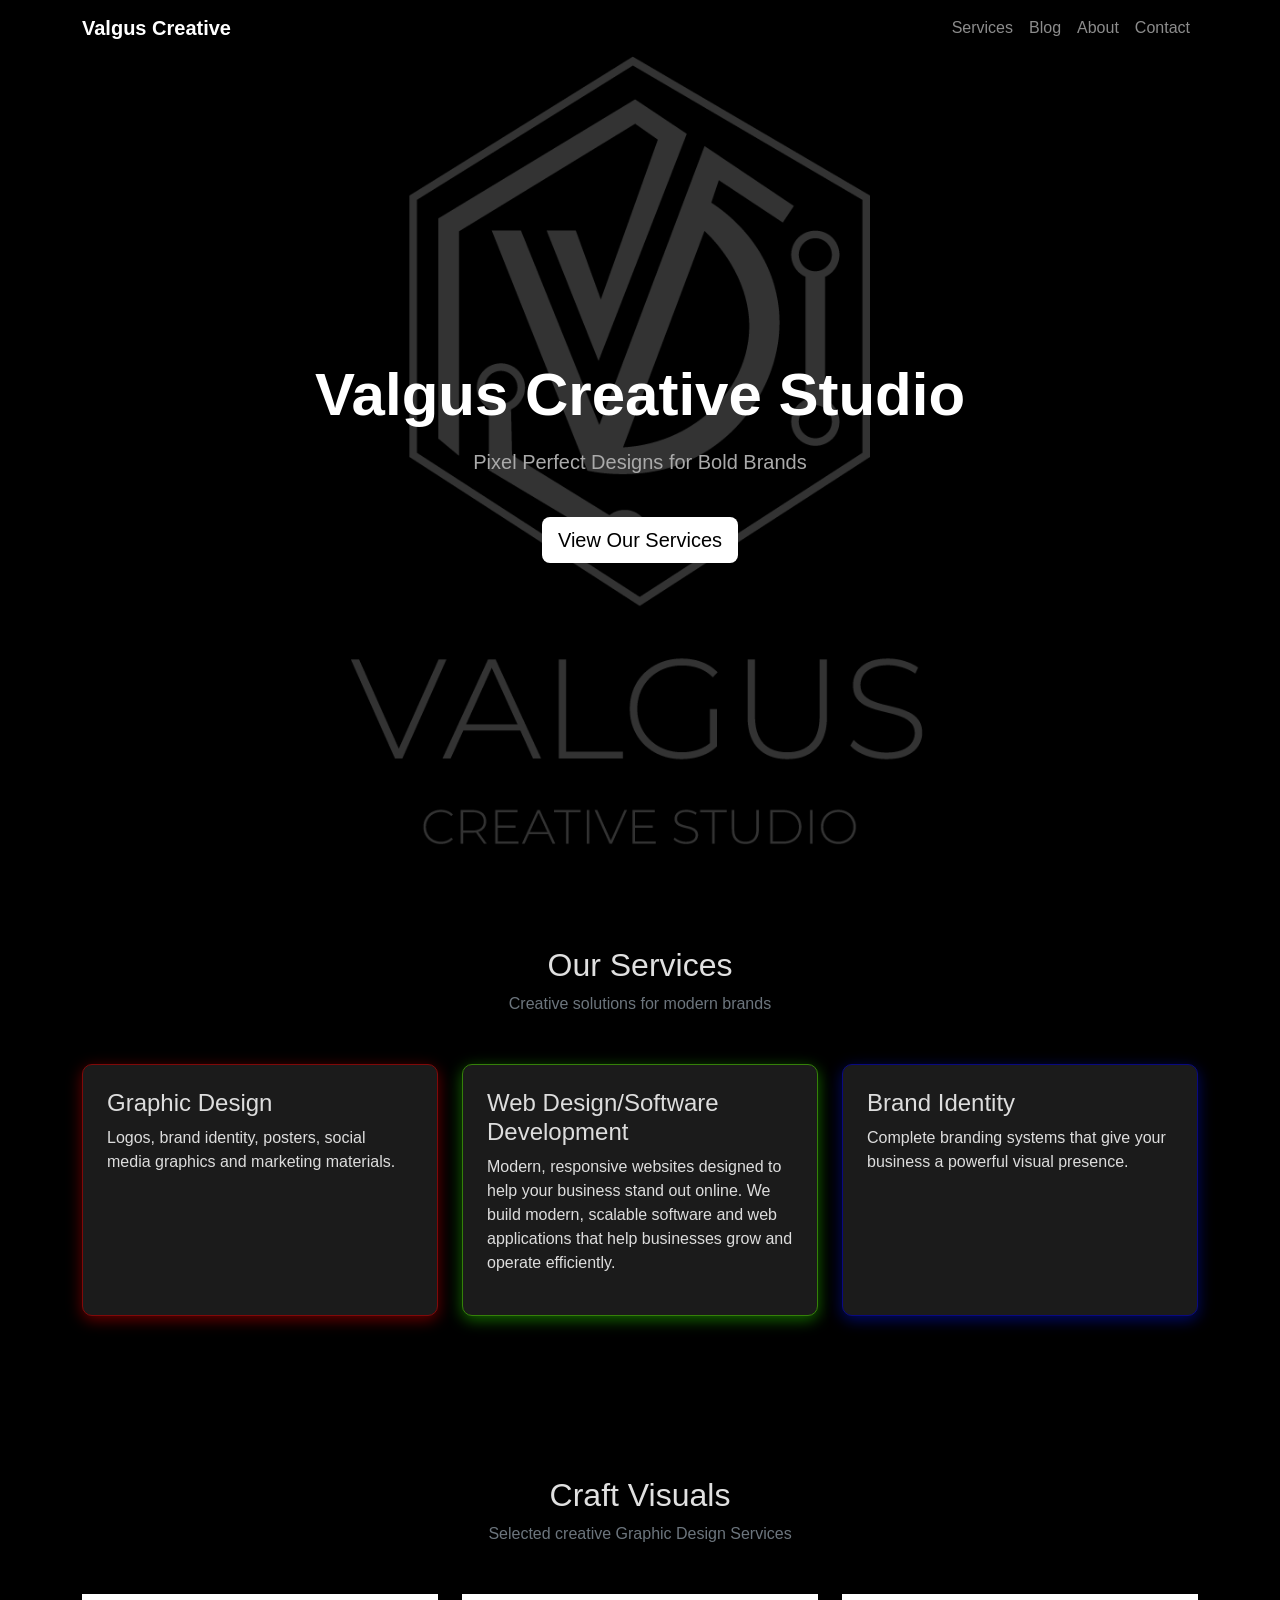
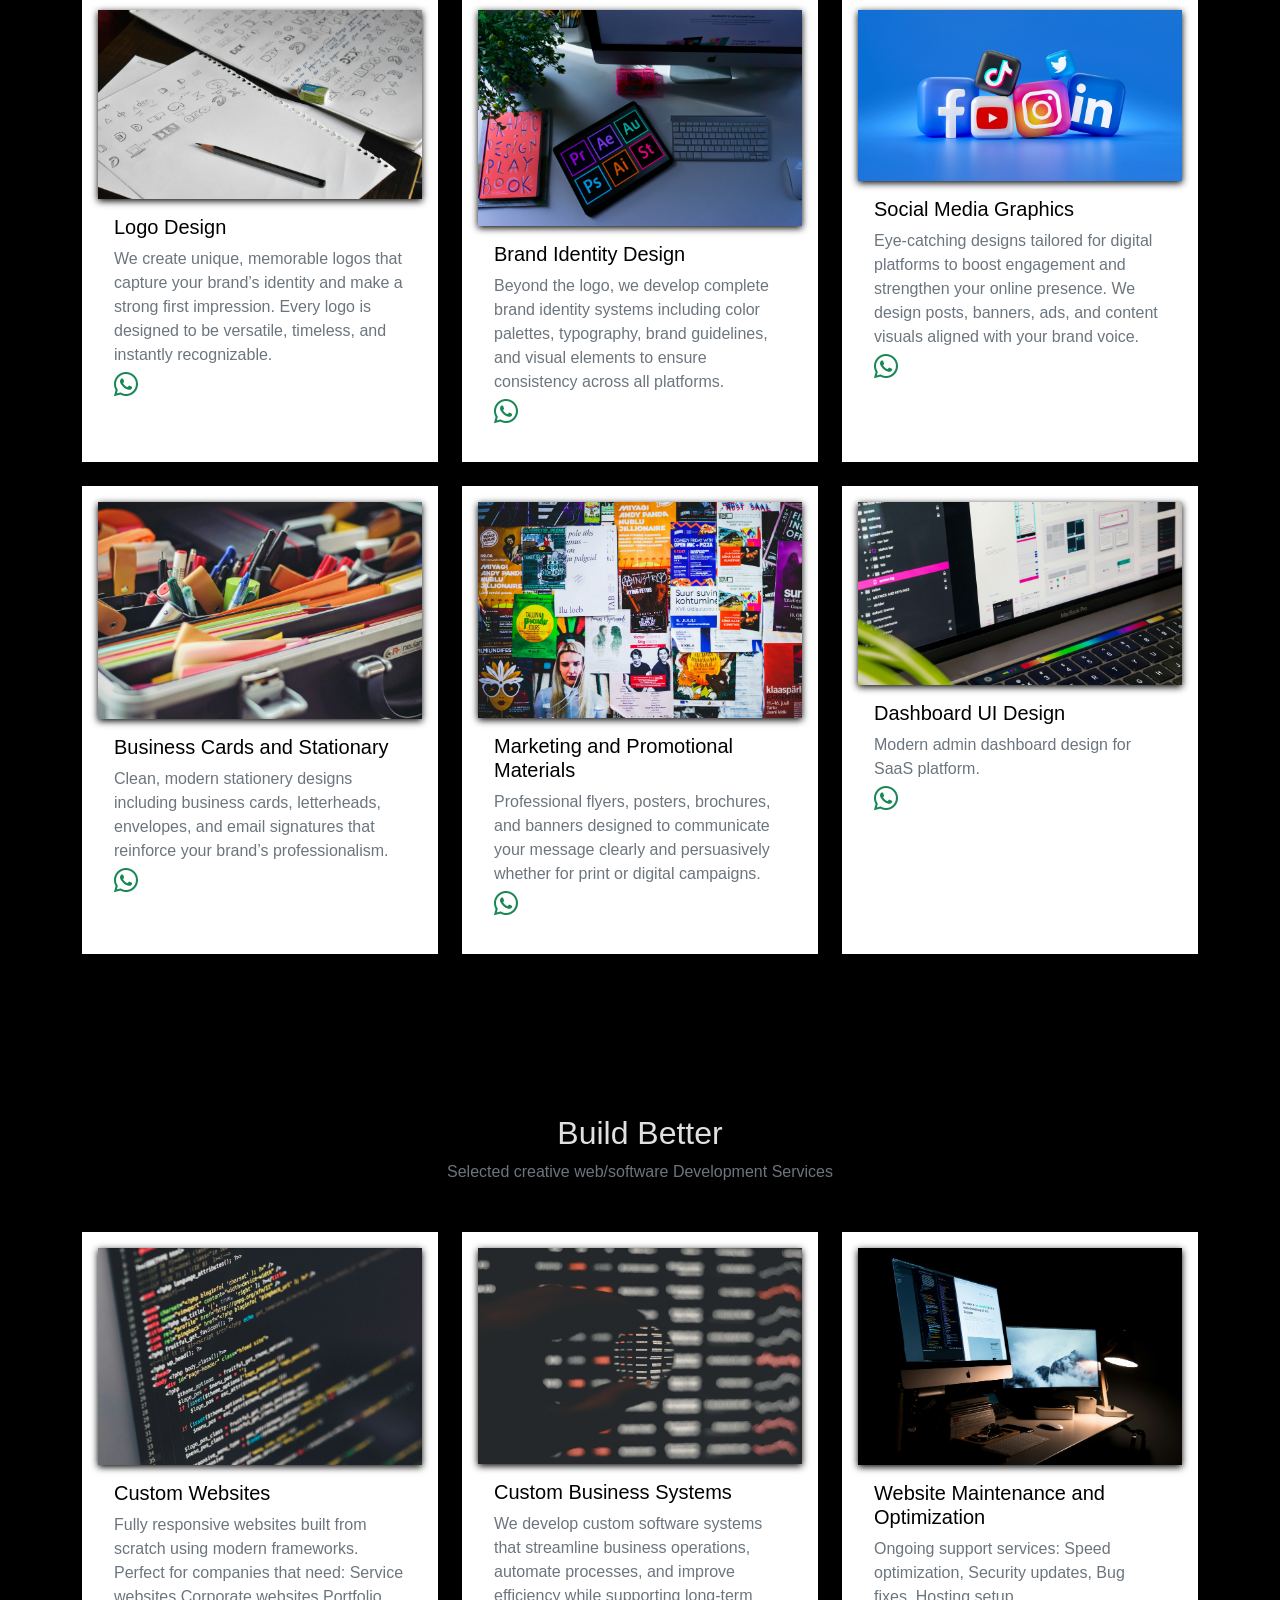
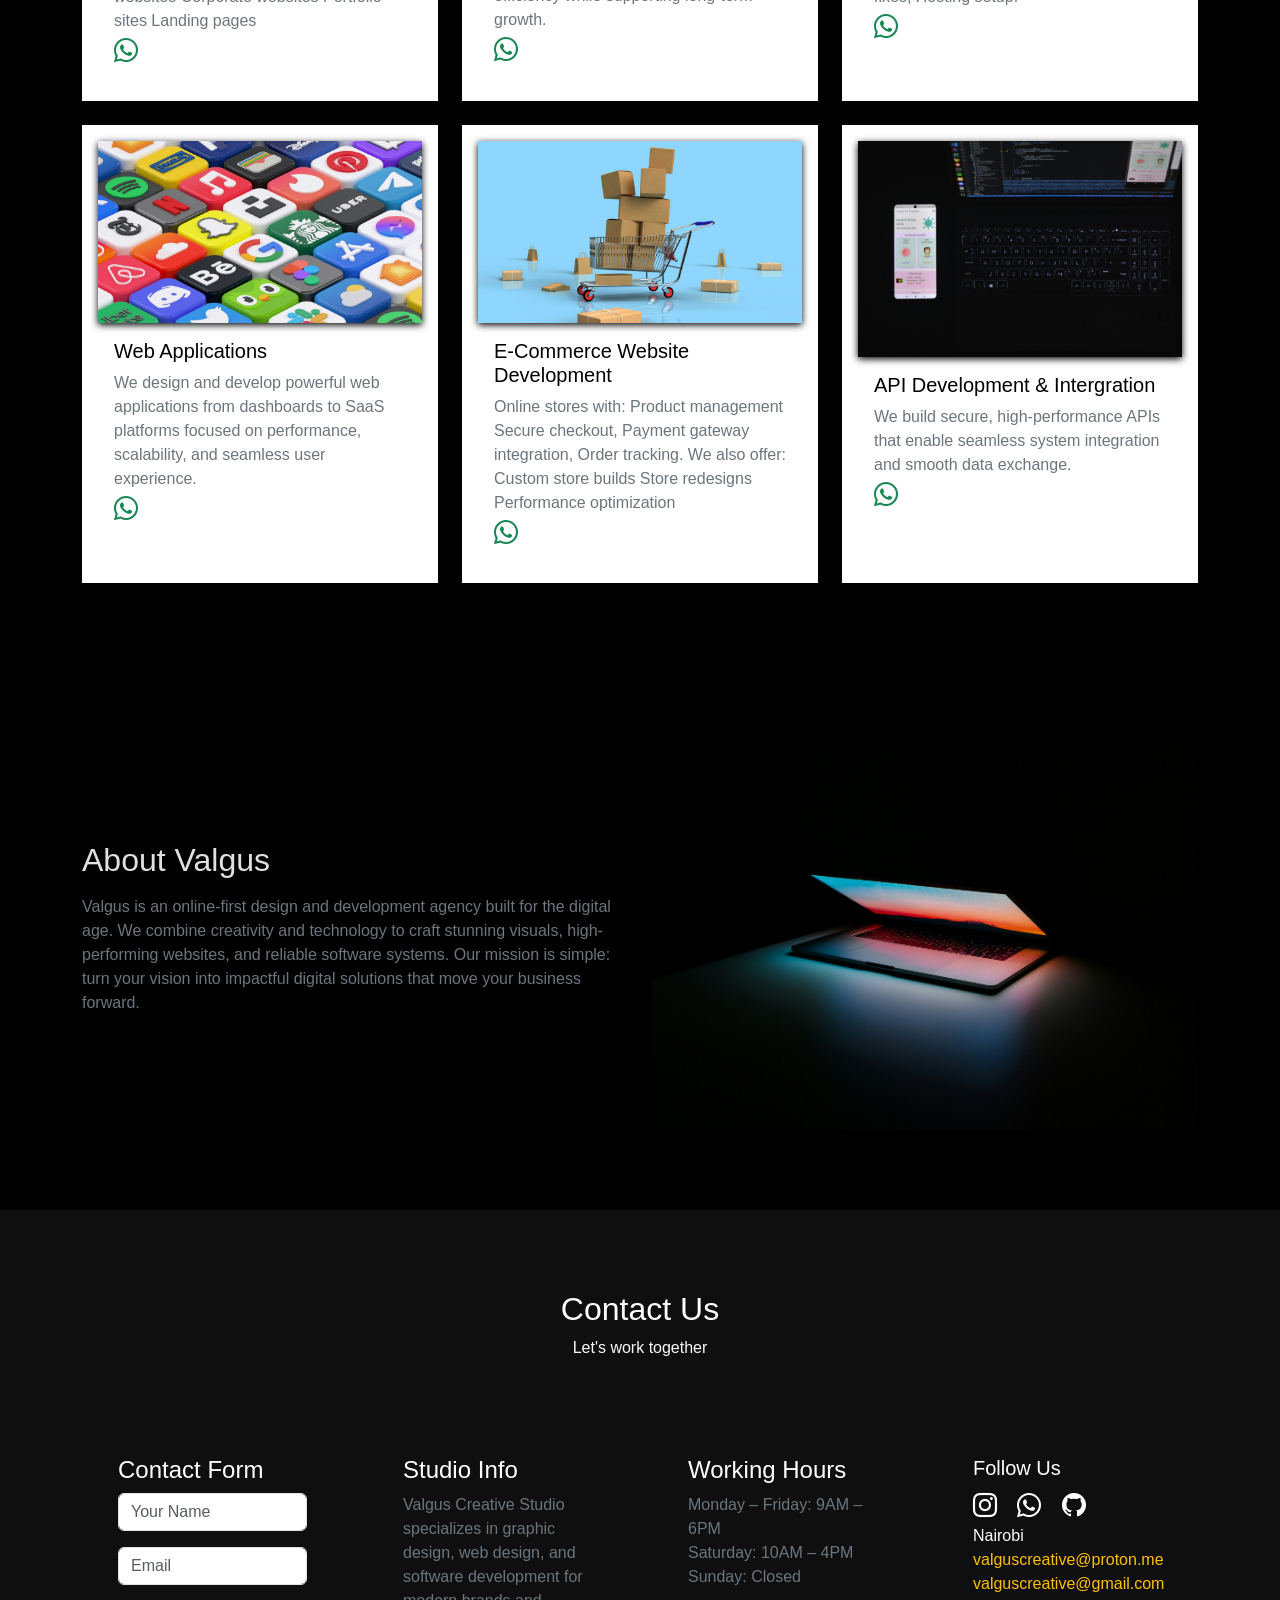
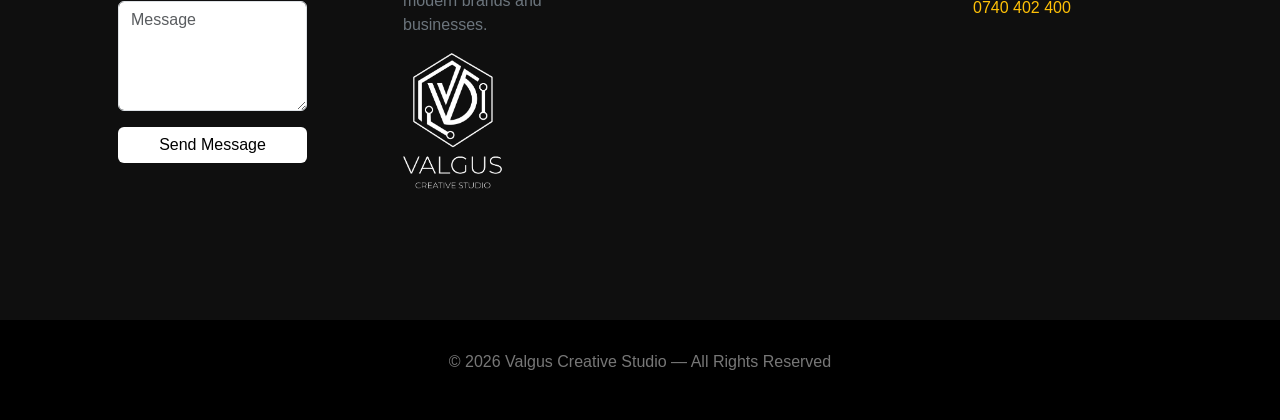
==== commit 5eb90d9d: "valgusstartup" ====
--- a/index.html
+++ b/index.html
@@ -113,7 +113,6 @@
 </div>
 </section>
 
-
 <!-- craft visuals -->
 
 <section id="portfolio" class="section bg-black">
@@ -130,12 +129,15 @@
 
 <!-- CARD 1 -->
 <div class="col-md-4">
- <div class="card h-100 bs-primary-bg-subtle text-light custom-card2">
+ <div class="card h-100 bg-white text-light no-rounded px-3 py-3">
 <img src="static/images/onkar-mehta-eVpZxkNY3bw-unsplash.jpg" class="card-img-top" alt="Project">
 <div class="card-body">
-<h5 class="card-title text-white">Logo Design</h5>
-<p class="card-text text-secondary">
-We create unique, memorable logos that capture your brand’s identity and make a strong first impression. Every logo is designed to be versatile, timeless, and instantly recognizable.
+<h5 class="card-title text-black">Logo Design</h5>
+<p class="card-text text-secondary">
+We create unique, memorable logos that capture your brand’s identity and make a strong first impression. Every logo is designed to be versatile, timeless, and instantly recognizable.<br>
+<a href="https://wa.me/254740402400?text=Hello%2C%20I%20am%20interested%20in%20your%20Logo%20Design%20services!" class="text-success me-3 text-decoration-none">
+<i class="bi bi-whatsapp fs-4"></i>
+</a>
 </p>
 </div>
 </div>
@@ -143,12 +145,15 @@
 
 <!-- CARD 2 -->
 <div class="col-md-4">
- <div class="card h-100 bs-primary-bg-subtle text-light custom-card2">
+ <div class="card h-100 bg-white text-light no-rounded px-3 py-3">
 <img src="static/images/emily-bernal-v9vII5gV8Lw-unsplash.jpg" class="card-img-top" alt="Project">
 <div class="card-body">
-<h5 class="card-title text-white">Brand Identity Design</h5>
-<p class="card-text text-secondary">
-Beyond the logo, we develop complete brand identity systems including color palettes, typography, brand guidelines, and visual elements to ensure consistency across all platforms.
+<h5 class="card-title text-black">Brand Identity Design</h5>
+<p class="card-text text-secondary">
+Beyond the logo, we develop complete brand identity systems including color palettes, typography, brand guidelines, and visual elements to ensure consistency across all platforms.<br>
+<a href="https://wa.me/254740402400?text=Hello%2C%20I%20am%20interested%20in%20your%20Brand%20Identity%20Design%20services!" class="text-success me-3 text-decoration-none">
+<i class="bi bi-whatsapp fs-4"></i>
+</a>
 </p>
 </div>
 </div>
@@ -156,12 +161,15 @@
 
 <!-- CARD 3 -->
 <div class="col-md-4">
- <div class="card h-100 bs-primary-bg-subtle text-light custom-card2">
+ <div class="card h-100 bg-white text-light no-rounded px-3 py-3">
 <img src="static/images/SOCIALS.jpg" class="card-img-top" alt="Project">
 <div class="card-body">
-<h5 class="card-title text-white">Social Media Graphics</h5>
-<p class="card-text text-secondary">
-Eye-catching designs tailored for digital platforms to boost engagement and strengthen your online presence. We design posts, banners, ads, and content visuals aligned with your brand voice.
+<h5 class="card-title text-black">Social Media Graphics</h5>
+<p class="card-text text-secondary">
+Eye-catching designs tailored for digital platforms to boost engagement and strengthen your online presence. We design posts, banners, ads, and content visuals aligned with your brand voice.<br>
+<a href="https://wa.me/254740402400?text=Hello%2C%20I%20am%20interested%20in%20your%20Social%20Media%20Graphics%20Services!" class="text-success me-3 text-decoration-none">
+<i class="bi bi-whatsapp fs-4"></i>
+</a>
 </p>
 </div>
 </div>
@@ -169,12 +177,15 @@
 
 <!-- CARD 4 -->
 <div class="col-md-4">
- <div class="card h-100 bs-primary-bg-subtle text-light custom-card2">
+ <div class="card h-100 bg-white text-light no-rounded px-3 py-3">
 <img src="static/images/OFFICE.jpg" class="card-img-top" alt="Project">
 <div class="card-body">
-<h5 class="card-title text-white">Business Cards and Stationary</h5>
-<p class="card-text text-secondary">
-Clean, modern stationery designs including business cards, letterheads, envelopes, and email signatures that reinforce your brand’s professionalism.
+<h5 class="card-title text-black">Business Cards and Stationary</h5>
+<p class="card-text text-secondary">
+Clean, modern stationery designs including business cards, letterheads, envelopes, and email signatures that reinforce your brand’s professionalism.<br>
+<a href="https://wa.me/254740402400?text=Hello%2C%20I%20am%20interested%20in%20your%20Business%20Cards%20and%20Stationary%20Services!" class="text-success me-3 text-decoration-none">
+<i class="bi bi-whatsapp fs-4"></i>
+</a>
 </p>
 </div>
 </div>
@@ -182,12 +193,15 @@
 
 <!-- CARD 5 -->
 <div class="col-md-4">
- <div class="card h-100 bs-primary-bg-subtle text-light custom-card2">
+ <div class="card h-100 bg-white text-light no-rounded px-3 py-3">
 <img src="static/images/POSTERS.jpg" class="card-img-top" alt="Project">
 <div class="card-body">
-<h5 class="card-title text-white">Marketing and Promotional Materials</h5>
-<p class="card-text text-secondary">
-Professional flyers, posters, brochures, and banners designed to communicate your message clearly and persuasively whether for print or digital campaigns.
+<h5 class="card-title text-black">Marketing and Promotional Materials</h5>
+<p class="card-text text-secondary">
+Professional flyers, posters, brochures, and banners designed to communicate your message clearly and persuasively whether for print or digital campaigns.<br>
+<a href="https://wa.me/254740402400?text=Hello%2C%20I%20am%20interested%20in%20your%20Marketing%20and%20Promotional%20Materials%20Services!" class="text-success me-3 text-decoration-none">
+<i class="bi bi-whatsapp fs-4"></i>
+</a>
 </p>
 </div>
 </div>
@@ -195,12 +209,15 @@
 
 <!-- CARD 6 -->
 <div class="col-md-4">
- <div class="card h-100 bs-primary-bg-subtle text-light custom-card2">
+ <div class="card h-100 bg-white text-light no-rounded px-3 py-3">
 <img src="static/images/DASHB.jpg" class="card-img-top" alt="Project">
 <div class="card-body">
-<h5 class="card-title text-white">Dashboard UI Design</h5>
-<p class="card-text text-secondary">
-Modern admin dashboard design for SaaS platform.
+<h5 class="card-title text-black">Dashboard UI Design</h5>
+<p class="card-text text-secondary">
+Modern admin dashboard design for SaaS platform.<br>
+<a href="https://wa.me/254740402400?text=Hello%2C%20I%20am%20interested%20in%20your%20Dashboard%20UI%20Design%20Services!" class="text-success me-3 text-decoration-none">
+<i class="bi bi-whatsapp fs-4"></i>
+</a>
 </p>
 </div>
 </div>
@@ -234,13 +251,16 @@
 
 <!-- CARD 1 -->
 <div class="col-md-4">
-  <div class="card h-100 bs-primary-bg-subtle text-light custom-card">
+  <div class="card h-100 bg-white text-light no-rounded px-3 py-3">
     <img src="static/images/WEB.jpg" class="card-img-top" alt="Project">
     <div class="card-body">
-      <h5 class="card-title text-white">Custom Websites</h5>
+      <h5 class="card-title text-black">Custom Websites</h5>
       <p class="card-text text-secondary">
         Fully responsive websites built from scratch using modern frameworks.
-        Perfect for companies that need: Service websites Corporate websites Portfolio sites Landing pages
+        Perfect for companies that need: Service websites Corporate websites Portfolio sites Landing pages<br>
+<a href="https://wa.me/254740402400?text=Hello%2C%20I%20am%20interested%20in%20your%20Custom%20Website%20services!" class="text-success me-3 text-decoration-none">
+<i class="bi bi-whatsapp fs-4"></i>
+</a>
       </p>
     </div>
   </div>
@@ -248,12 +268,15 @@
 
 <!-- CARD 2 -->
 <div class="col-md-4">
- <div class="card h-100 bs-primary-bg-subtle text-light custom-card">
+ <div class="card h-100 bg-white text-light no-rounded px-3 py-3">
 <img src="static/images/SYSTjpg" class="card-img-top" alt="Project">
 <div class="card-body">
-<h5 class="card-title text-white">Custom Business Systems</h5>
-<p class="card-text text-secondary">
-We develop custom software systems that streamline business operations, automate processes, and improve efficiency while supporting long-term growth.
+<h5 class="card-title text-black">Custom Business Systems</h5>
+<p class="card-text text-secondary">
+We develop custom software systems that streamline business operations, automate processes, and improve efficiency while supporting long-term growth.<br>
+<a href="https://wa.me/254740402400?text=Hello%2C%20I%20am%20interested%20in%20your%20Custom%20Business%20System%20Services!" class="text-success me-3 text-decoration-none">
+<i class="bi bi-whatsapp fs-4"></i>
+</a>
 </p>
 </div>
 </div>
@@ -261,13 +284,16 @@
 
 <!-- CARD 3 -->
 <div class="col-md-4">
- <div class="card h-100 bs-primary-bg-subtle text-light custom-card">
+ <div class="card h-100 bg-white text-light no-rounded px-3 py-3">
 <img src="static/images/WEBS.jpg" class="card-img-top" alt="Project">
 <div class="card-body">
-<h5 class="card-title text-white">Website Maintenance and Optimization</h5>
+<h5 class="card-title text-black">Website Maintenance and Optimization</h5>
 <p class="card-text text-secondary">
 Ongoing support services:
-Speed optimization, Security updates, Bug fixes, Hosting setup.
+Speed optimization, Security updates, Bug fixes, Hosting setup. <br>
+<a href="https://wa.me/254740402400?text=Hello%2C%20I%20am%20interested%20in%20your%20Website%20Maintenance%20and%20Optimization%20Services!" class="text-success me-3 text-decoration-none">
+<i class="bi bi-whatsapp fs-4"></i>
+</a>
 </p>
 </div>
 </div>
@@ -275,12 +301,15 @@
 
 <!-- CARD 4 -->
 <div class="col-md-4">
- <div class="card h-100 bs-primary-bg-subtle text-light custom-card">
+ <div class="card h-100 bg-white text-light no-rounded px-3 py-3">
 <img src="static/images/APPPS.jpg" class="card-img-top" alt="Project">
 <div class="card-body">
-<h5 class="card-title text-white">Web Applications</h5>
-<p class="card-text text-secondary">
-We design and develop powerful web applications—from dashboards to SaaS platforms—focused on performance, scalability, and seamless user experience.
+<h5 class="card-title text-black">Web Applications</h5>
+<p class="card-text text-secondary">
+We design and develop powerful web applications from dashboards to SaaS platforms focused on performance, scalability, and seamless user experience.<br>
+<a href="https://wa.me/254740402400?text=Hello%2C%20I%20am%20interested%20in%20your%20Web%20Application%20services!" class="text-success me-3 text-decoration-none">
+<i class="bi bi-whatsapp fs-4"></i>
+</a>
 </p>
 </div>
 </div>
@@ -288,26 +317,32 @@
 
 <!-- CARD 5 -->
 <div class="col-md-4">
- <div class="card h-100 bs-primary-bg-subtle text-light custom-card">
+ <div class="card h-100 bg-white text-light no-rounded px-3 py-3">
 <img src="static/images/ECOMMERCE.jpg" class="card-img-top" alt="Project">
 <div class="card-body">
-<h5 class="card-title text-white">E-Commerce Website Development</h5>
+<h5 class="card-title text-black">E-Commerce Website Development</h5>
 <p class="card-text text-secondary">
 Online stores with:
 Product management Secure checkout, Payment gateway integration, Order tracking. We also offer:
-Custom store builds Store redesigns Performance optimization
+Custom store builds Store redesigns Performance optimization<br>
+<a href="https://wa.me/254740402400?text=Hello%2C%20I%20am%20interested%20in%20your%20E-Commerce%20Website%20Development%20Services!" class="text-success me-3 text-decoration-none">
+<i class="bi bi-whatsapp fs-4"></i>
+</a>
 </div>
 </div>
 </div>
 
 <!-- CARD 6 -->
 <div class="col-md-4">
- <div class="card h-100 bs-primary-bg-subtle text-light custom-card">
+ <div class="card h-100 bg-white text-light no-rounded px-3 py-3">
 <img src="static/images/API.jpg" class="card-img-top" alt="Project">
 <div class="card-body">
-<h5 class="card-title text-white">API Development & Intergration</h5>
-<p class="card-text text-secondary">
-We build secure, high-performance APIs that enable seamless system integration and smooth data exchange.
+<h5 class="card-title text-black">API Development & Intergration</h5>
+<p class="card-text text-secondary">
+We build secure, high-performance APIs that enable seamless system integration and smooth data exchange.<br>
+<a href="https://wa.me/254740402400?text=Hello%2C%20I%20am%20interested%20in%20your%20API-Development%20and%20Intergration%20Services!" class="text-success me-3 text-decoration-none">
+<i class="bi bi-whatsapp fs-4"></i>
+</a>
 </p>
 </div>
 </div>
@@ -359,7 +394,7 @@
 
 <!-- CONTACT -->
 
-<section id="contact" class="section bg-dark">
+<section id="contact" class="section custom-bg">
 
 <div class="container">
 
@@ -424,7 +459,7 @@
 <i class="bi bi-instagram fs-4"></i>
 </a>
 
-<a href="https://wa.me/254740402400" class="text-white me-3 text-decoration-none">
+<a href="https://wa.me/254740402400?text=Hello%2C%20I%20am%20interested%20in%20your%20Logo%20Design%20services!" class="text-white me-3 text-decoration-none">
 <i class="bi bi-whatsapp fs-4"></i>
 </a>
 
--- a/static/css/custom.css
+++ b/static/css/custom.css
@@ -47,12 +47,14 @@
 }
 
 .btn-primary{
-background:#444;
+background:#ffffff;
+color: #000000;
 border:none;
 }
 
 .btn-primary:hover{
-background:#666;
+background:#000000;
+
 }
 
 .section{
@@ -122,3 +124,13 @@
                       radial-gradient(1px 1px at 130px 80px, white, transparent);
     background-size:200px 200px;
 }
+.no-rounded {
+  border-radius: 0;
+}
+.no-rounded img {
+  border-radius: 0;
+  box-shadow:0 2px 7px #000000;
+}
+.custom-bg{
+  background-color: #0f0f0f;
+}
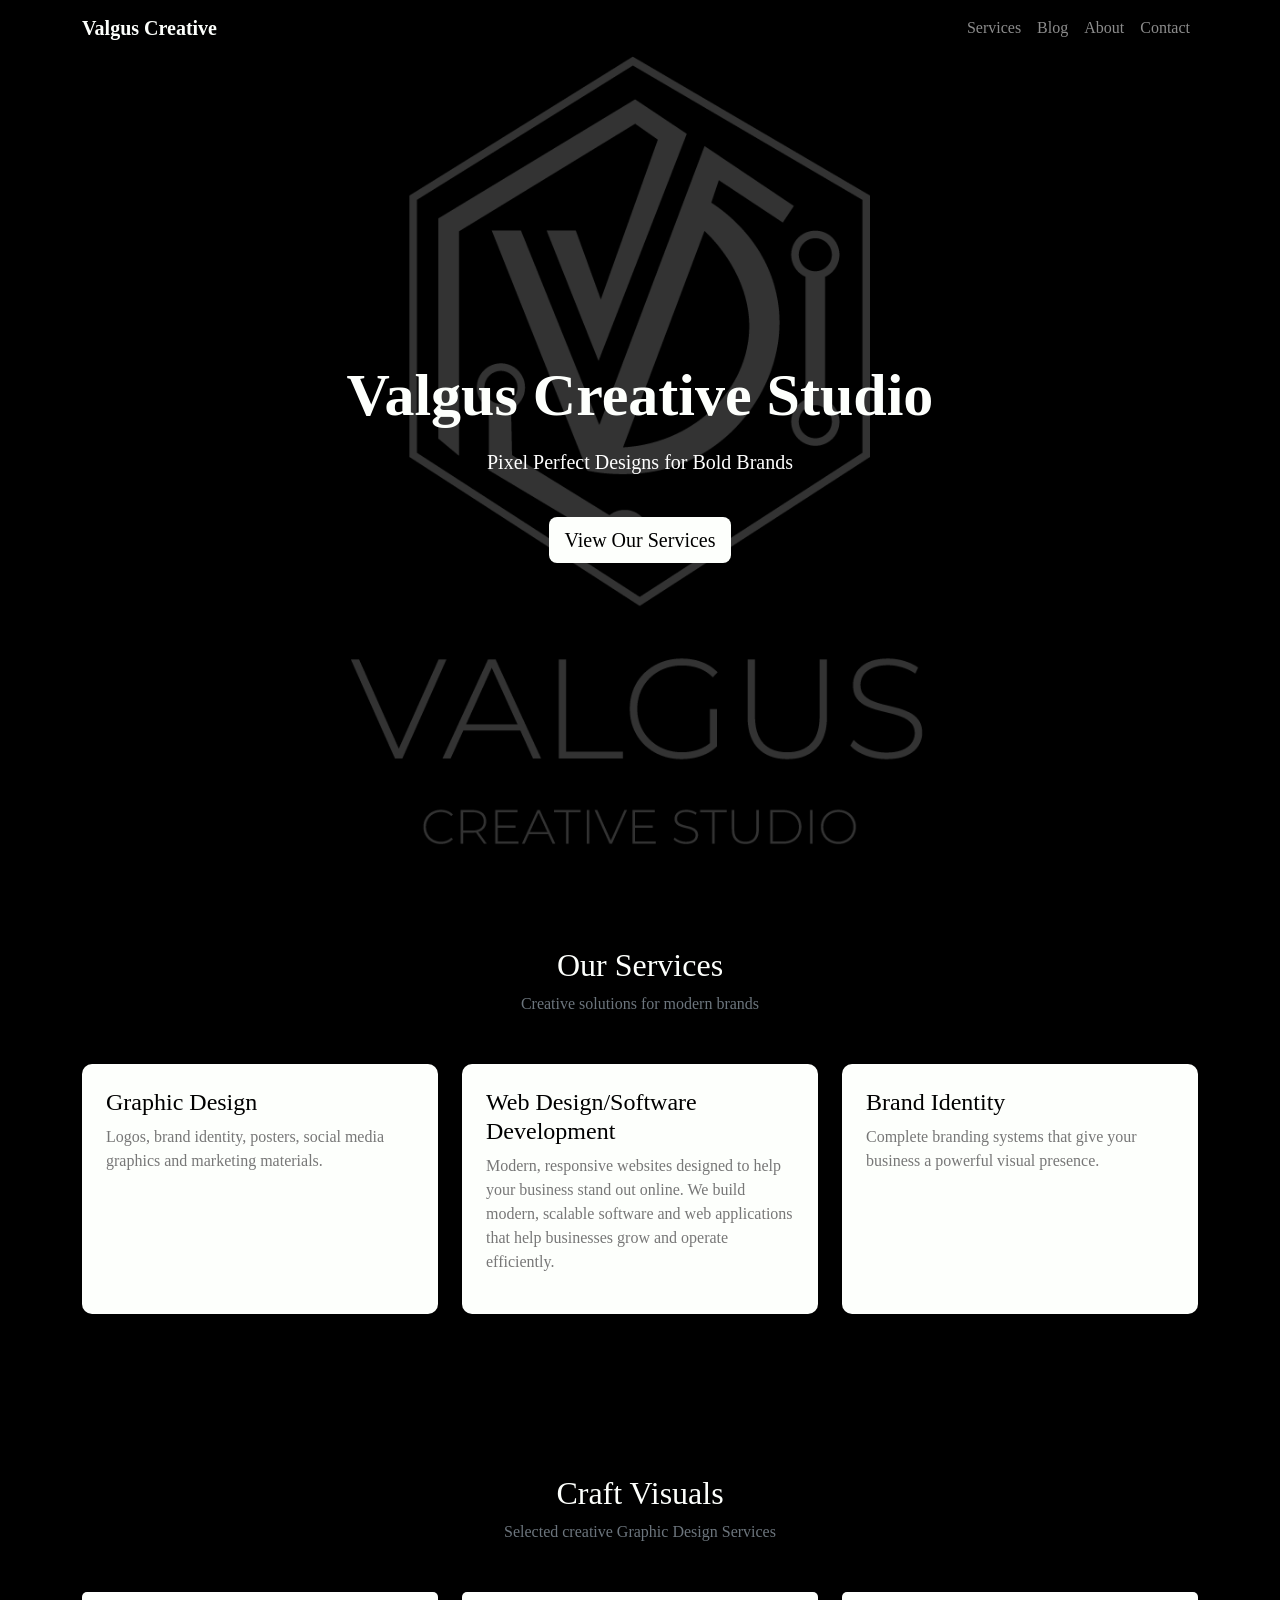
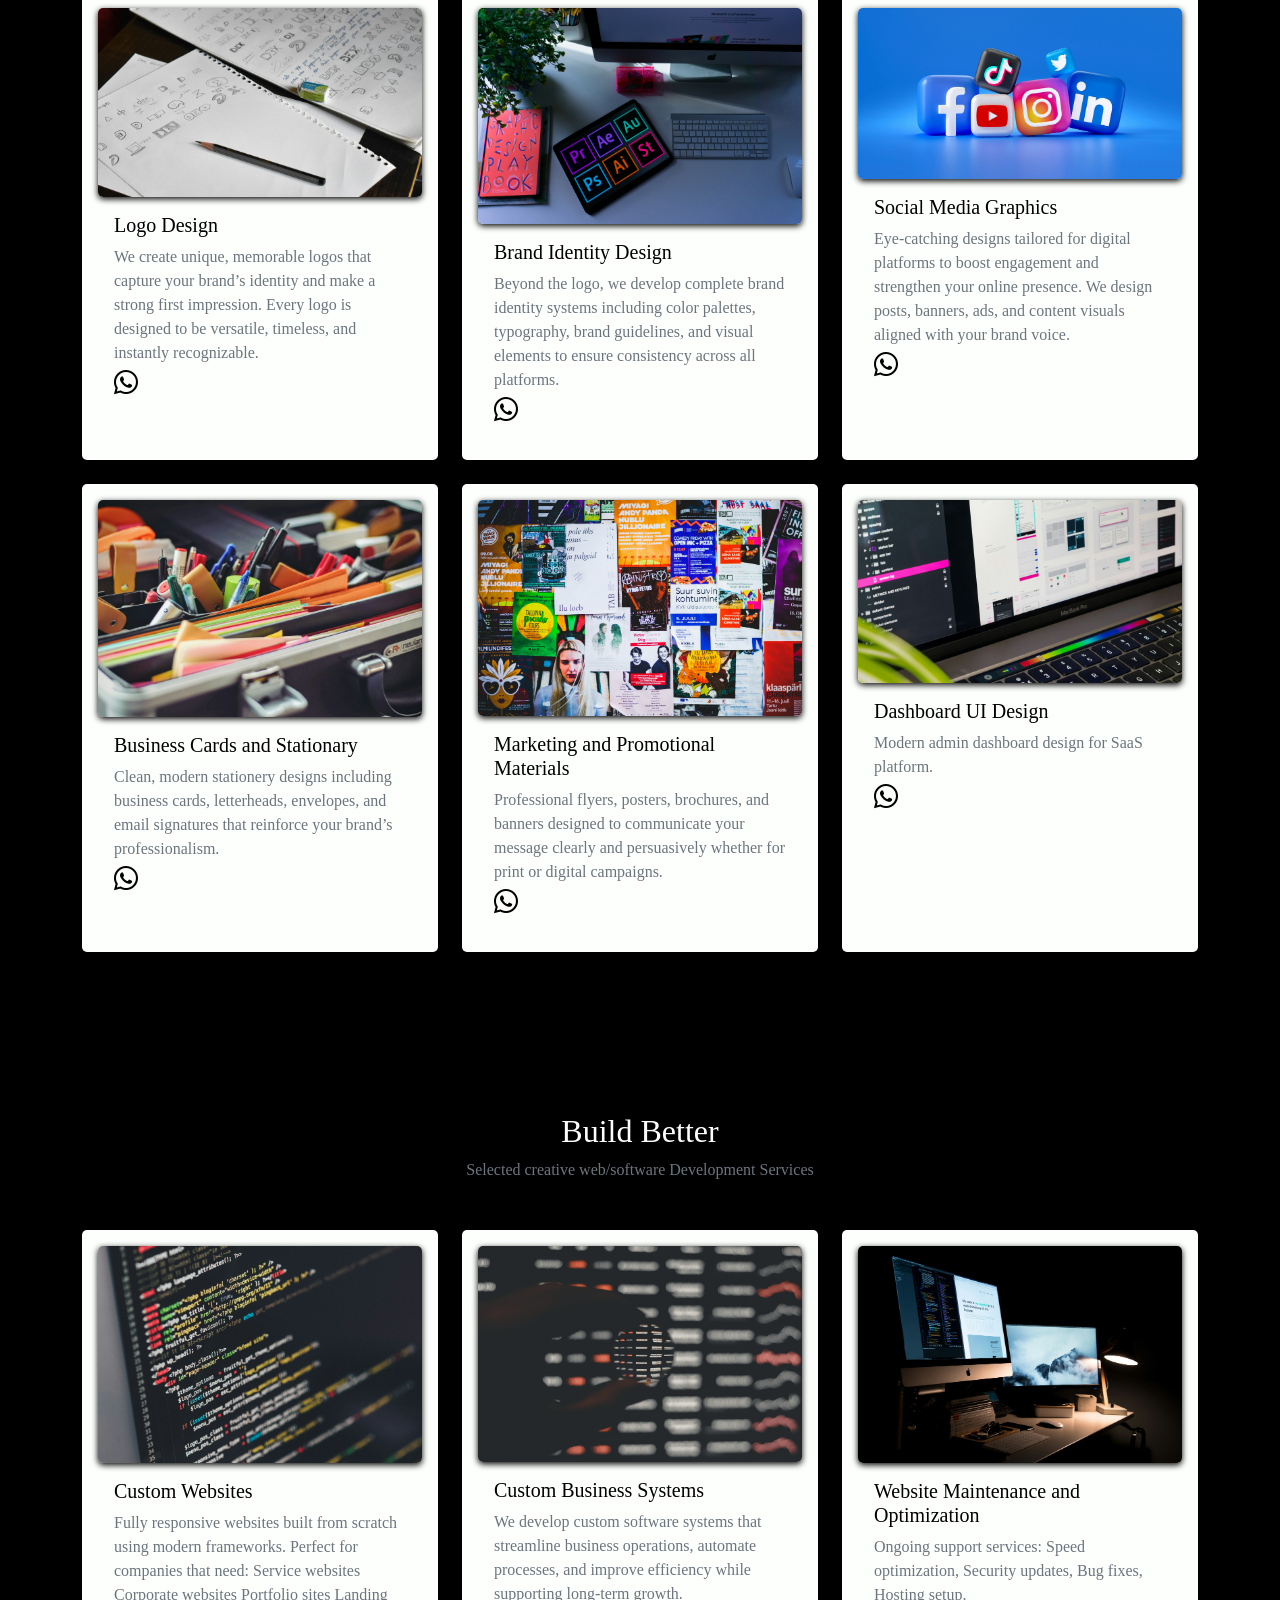
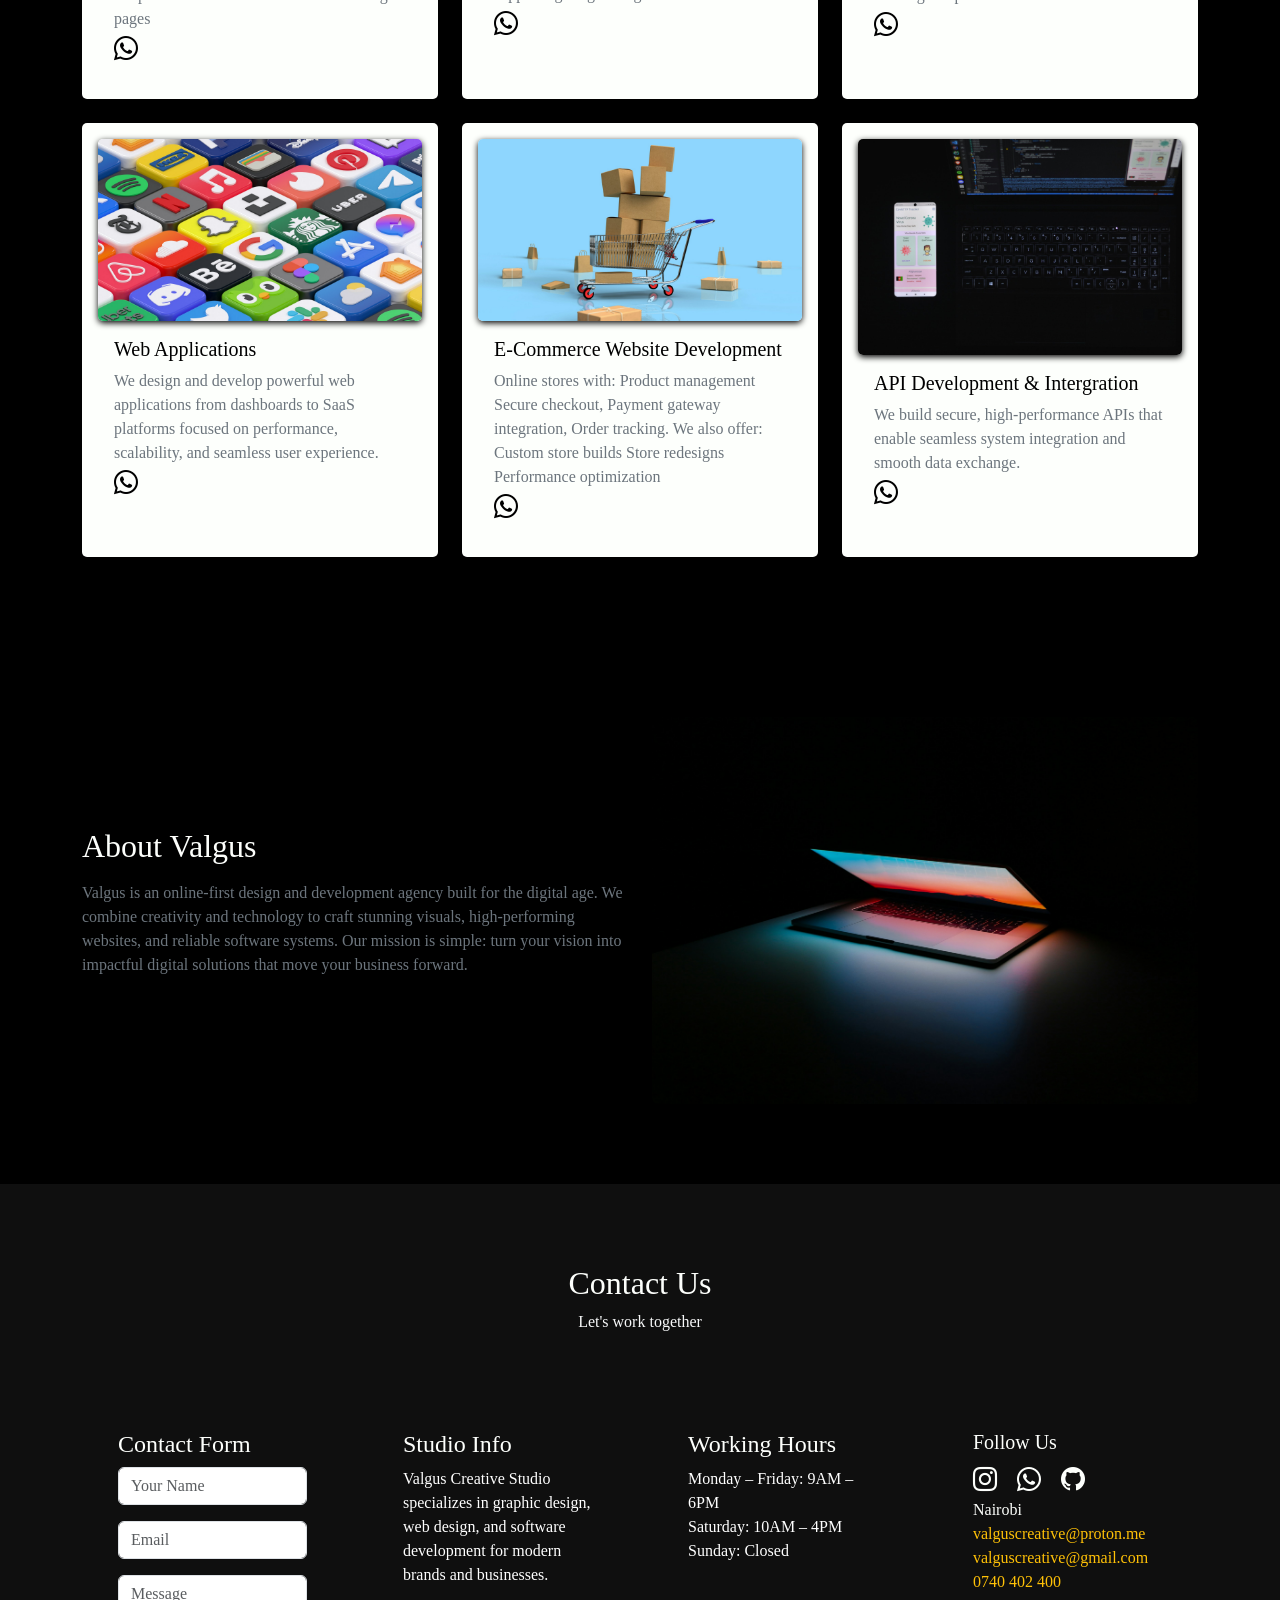
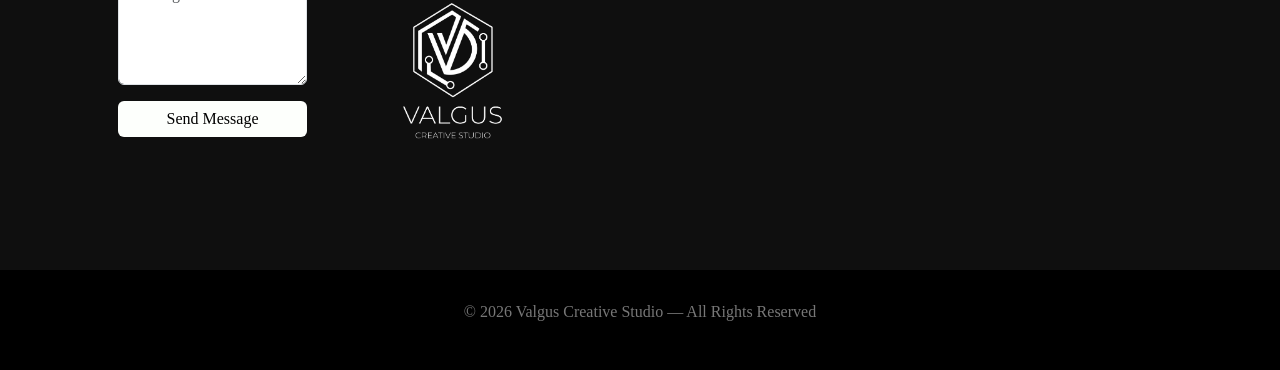
==== commit 0c5c9669: "valgusstartup" ====
--- a/index.html
+++ b/index.html
@@ -15,7 +15,7 @@
 <nav class="navbar navbar-expand-lg navbar-dark">
 <div class="container">
 
-<a class="navbar-brand fw-bold" href="#contact">Valgus Creative</a>
+<a class="navbar-brand fw-bold custom-txt" href="#contact">Valgus Creative</a>
 
 <button class="navbar-toggler" type="button" data-bs-toggle="collapse" data-bs-target="#navMenu">
 <span class="navbar-toggler-icon"></span>
@@ -56,7 +56,7 @@
 
 <h1>Valgus Creative Studio</h1>
 
-<p class="lead mt-3">
+<p class="lead mt-3 text-white">
 Pixel Perfect Designs for Bold Brands
 </p>
 
@@ -75,7 +75,7 @@
 
 <div class="container">
 
-<div class="text-center mb-5">
+<div class="text-center mb-5 custom-txt">
 <h2>Our Services</h2>
 <p class="text-secondary">Creative solutions for modern brands</p>
 </div>
@@ -92,7 +92,7 @@
 </div>
 
 <div class="col-md-4">
-<div class="card p-4 h-100 custom-card4">
+<div class="card p-4 h-100 custom-card3">
 <h4>Web Design/Software Development</h4>
 <p>
 Modern, responsive websites designed to help your business stand out online. We build modern, scalable software and web applications that help businesses grow and operate efficiently.
@@ -101,7 +101,7 @@
 </div>
 
 <div class="col-md-4">
-<div class="card p-4 h-100 custom-card5">
+<div class="card p-4 h-100 custom-card3">
 <h4>Brand Identity</h4>
 <p>
 Complete branding systems that give your business a powerful visual presence.
@@ -119,7 +119,7 @@
 
 <div class="container">
 
-<div class="text-center mb-5">
+<div class="text-center mb-5 custom-txt">
 <h2>Craft Visuals</h2>
 <p class="text-secondary">Selected creative Graphic Design Services</p>
 </div>
@@ -129,13 +129,13 @@
 
 <!-- CARD 1 -->
 <div class="col-md-4">
- <div class="card h-100 bg-white text-light no-rounded px-3 py-3">
+ <div class="card h-100 text-light no-rounded px-3 py-3">
 <img src="static/images/onkar-mehta-eVpZxkNY3bw-unsplash.jpg" class="card-img-top" alt="Project">
 <div class="card-body">
 <h5 class="card-title text-black">Logo Design</h5>
 <p class="card-text text-secondary">
 We create unique, memorable logos that capture your brand’s identity and make a strong first impression. Every logo is designed to be versatile, timeless, and instantly recognizable.<br>
-<a href="https://wa.me/254740402400?text=Hello%2C%20I%20am%20interested%20in%20your%20Logo%20Design%20services!" class="text-success me-3 text-decoration-none">
+<a href="https://wa.me/254740402400?text=Hello%2C%20I%20am%20interested%20in%20your%20Logo%20Design%20services!" class="text-black me-3 text-decoration-none">
 <i class="bi bi-whatsapp fs-4"></i>
 </a>
 </p>
@@ -145,13 +145,13 @@
 
 <!-- CARD 2 -->
 <div class="col-md-4">
- <div class="card h-100 bg-white text-light no-rounded px-3 py-3">
+ <div class="card h-100 text-light no-rounded px-3 py-3">
 <img src="static/images/emily-bernal-v9vII5gV8Lw-unsplash.jpg" class="card-img-top" alt="Project">
 <div class="card-body">
 <h5 class="card-title text-black">Brand Identity Design</h5>
 <p class="card-text text-secondary">
 Beyond the logo, we develop complete brand identity systems including color palettes, typography, brand guidelines, and visual elements to ensure consistency across all platforms.<br>
-<a href="https://wa.me/254740402400?text=Hello%2C%20I%20am%20interested%20in%20your%20Brand%20Identity%20Design%20services!" class="text-success me-3 text-decoration-none">
+<a href="https://wa.me/254740402400?text=Hello%2C%20I%20am%20interested%20in%20your%20Brand%20Identity%20Design%20services!" class="text-black me-3 text-decoration-none">
 <i class="bi bi-whatsapp fs-4"></i>
 </a>
 </p>
@@ -161,13 +161,13 @@
 
 <!-- CARD 3 -->
 <div class="col-md-4">
- <div class="card h-100 bg-white text-light no-rounded px-3 py-3">
+ <div class="card h-100  text-light no-rounded px-3 py-3">
 <img src="static/images/SOCIALS.jpg" class="card-img-top" alt="Project">
 <div class="card-body">
 <h5 class="card-title text-black">Social Media Graphics</h5>
 <p class="card-text text-secondary">
 Eye-catching designs tailored for digital platforms to boost engagement and strengthen your online presence. We design posts, banners, ads, and content visuals aligned with your brand voice.<br>
-<a href="https://wa.me/254740402400?text=Hello%2C%20I%20am%20interested%20in%20your%20Social%20Media%20Graphics%20Services!" class="text-success me-3 text-decoration-none">
+<a href="https://wa.me/254740402400?text=Hello%2C%20I%20am%20interested%20in%20your%20Social%20Media%20Graphics%20Services!" class="text-black me-3 text-decoration-none">
 <i class="bi bi-whatsapp fs-4"></i>
 </a>
 </p>
@@ -177,13 +177,13 @@
 
 <!-- CARD 4 -->
 <div class="col-md-4">
- <div class="card h-100 bg-white text-light no-rounded px-3 py-3">
+ <div class="card h-100  text-light no-rounded px-3 py-3">
 <img src="static/images/OFFICE.jpg" class="card-img-top" alt="Project">
 <div class="card-body">
 <h5 class="card-title text-black">Business Cards and Stationary</h5>
 <p class="card-text text-secondary">
 Clean, modern stationery designs including business cards, letterheads, envelopes, and email signatures that reinforce your brand’s professionalism.<br>
-<a href="https://wa.me/254740402400?text=Hello%2C%20I%20am%20interested%20in%20your%20Business%20Cards%20and%20Stationary%20Services!" class="text-success me-3 text-decoration-none">
+<a href="https://wa.me/254740402400?text=Hello%2C%20I%20am%20interested%20in%20your%20Business%20Cards%20and%20Stationary%20Services!" class="text-black me-3 text-decoration-none">
 <i class="bi bi-whatsapp fs-4"></i>
 </a>
 </p>
@@ -193,13 +193,13 @@
 
 <!-- CARD 5 -->
 <div class="col-md-4">
- <div class="card h-100 bg-white text-light no-rounded px-3 py-3">
+ <div class="card h-100  text-light no-rounded px-3 py-3">
 <img src="static/images/POSTERS.jpg" class="card-img-top" alt="Project">
 <div class="card-body">
 <h5 class="card-title text-black">Marketing and Promotional Materials</h5>
 <p class="card-text text-secondary">
 Professional flyers, posters, brochures, and banners designed to communicate your message clearly and persuasively whether for print or digital campaigns.<br>
-<a href="https://wa.me/254740402400?text=Hello%2C%20I%20am%20interested%20in%20your%20Marketing%20and%20Promotional%20Materials%20Services!" class="text-success me-3 text-decoration-none">
+<a href="https://wa.me/254740402400?text=Hello%2C%20I%20am%20interested%20in%20your%20Marketing%20and%20Promotional%20Materials%20Services!" class="text-black me-3 text-decoration-none">
 <i class="bi bi-whatsapp fs-4"></i>
 </a>
 </p>
@@ -209,13 +209,13 @@
 
 <!-- CARD 6 -->
 <div class="col-md-4">
- <div class="card h-100 bg-white text-light no-rounded px-3 py-3">
+ <div class="card h-100  text-light no-rounded px-3 py-3">
 <img src="static/images/DASHB.jpg" class="card-img-top" alt="Project">
 <div class="card-body">
 <h5 class="card-title text-black">Dashboard UI Design</h5>
 <p class="card-text text-secondary">
 Modern admin dashboard design for SaaS platform.<br>
-<a href="https://wa.me/254740402400?text=Hello%2C%20I%20am%20interested%20in%20your%20Dashboard%20UI%20Design%20Services!" class="text-success me-3 text-decoration-none">
+<a href="https://wa.me/254740402400?text=Hello%2C%20I%20am%20interested%20in%20your%20Dashboard%20UI%20Design%20Services!" class="text-black me-3 text-decoration-none">
 <i class="bi bi-whatsapp fs-4"></i>
 </a>
 </p>
@@ -241,7 +241,7 @@
 
 <div class="container">
 
-<div class="text-center mb-5">
+<div class="text-center mb-5 custom-txt">
 <h2>Build Better</h2>
 <p class="text-secondary">Selected creative web/software Development Services</p>
 </div>
@@ -251,14 +251,14 @@
 
 <!-- CARD 1 -->
 <div class="col-md-4">
-  <div class="card h-100 bg-white text-light no-rounded px-3 py-3">
+  <div class="card h-100  text-light no-rounded px-3 py-3">
     <img src="static/images/WEB.jpg" class="card-img-top" alt="Project">
     <div class="card-body">
       <h5 class="card-title text-black">Custom Websites</h5>
       <p class="card-text text-secondary">
         Fully responsive websites built from scratch using modern frameworks.
         Perfect for companies that need: Service websites Corporate websites Portfolio sites Landing pages<br>
-<a href="https://wa.me/254740402400?text=Hello%2C%20I%20am%20interested%20in%20your%20Custom%20Website%20services!" class="text-success me-3 text-decoration-none">
+<a href="https://wa.me/254740402400?text=Hello%2C%20I%20am%20interested%20in%20your%20Custom%20Website%20services!" class="text-black me-3 text-decoration-none">
 <i class="bi bi-whatsapp fs-4"></i>
 </a>
       </p>
@@ -268,13 +268,13 @@
 
 <!-- CARD 2 -->
 <div class="col-md-4">
- <div class="card h-100 bg-white text-light no-rounded px-3 py-3">
+ <div class="card h-100  text-light no-rounded px-3 py-3">
 <img src="static/images/SYSTjpg" class="card-img-top" alt="Project">
 <div class="card-body">
 <h5 class="card-title text-black">Custom Business Systems</h5>
 <p class="card-text text-secondary">
 We develop custom software systems that streamline business operations, automate processes, and improve efficiency while supporting long-term growth.<br>
-<a href="https://wa.me/254740402400?text=Hello%2C%20I%20am%20interested%20in%20your%20Custom%20Business%20System%20Services!" class="text-success me-3 text-decoration-none">
+<a href="https://wa.me/254740402400?text=Hello%2C%20I%20am%20interested%20in%20your%20Custom%20Business%20System%20Services!" class="text-black me-3 text-decoration-none">
 <i class="bi bi-whatsapp fs-4"></i>
 </a>
 </p>
@@ -284,14 +284,14 @@
 
 <!-- CARD 3 -->
 <div class="col-md-4">
- <div class="card h-100 bg-white text-light no-rounded px-3 py-3">
+ <div class="card h-100  text-light no-rounded px-3 py-3">
 <img src="static/images/WEBS.jpg" class="card-img-top" alt="Project">
 <div class="card-body">
 <h5 class="card-title text-black">Website Maintenance and Optimization</h5>
 <p class="card-text text-secondary">
 Ongoing support services:
 Speed optimization, Security updates, Bug fixes, Hosting setup. <br>
-<a href="https://wa.me/254740402400?text=Hello%2C%20I%20am%20interested%20in%20your%20Website%20Maintenance%20and%20Optimization%20Services!" class="text-success me-3 text-decoration-none">
+<a href="https://wa.me/254740402400?text=Hello%2C%20I%20am%20interested%20in%20your%20Website%20Maintenance%20and%20Optimization%20Services!" class="text-black me-3 text-decoration-none">
 <i class="bi bi-whatsapp fs-4"></i>
 </a>
 </p>
@@ -301,13 +301,13 @@
 
 <!-- CARD 4 -->
 <div class="col-md-4">
- <div class="card h-100 bg-white text-light no-rounded px-3 py-3">
+ <div class="card h-100  text-light no-rounded px-3 py-3">
 <img src="static/images/APPPS.jpg" class="card-img-top" alt="Project">
 <div class="card-body">
 <h5 class="card-title text-black">Web Applications</h5>
 <p class="card-text text-secondary">
 We design and develop powerful web applications from dashboards to SaaS platforms focused on performance, scalability, and seamless user experience.<br>
-<a href="https://wa.me/254740402400?text=Hello%2C%20I%20am%20interested%20in%20your%20Web%20Application%20services!" class="text-success me-3 text-decoration-none">
+<a href="https://wa.me/254740402400?text=Hello%2C%20I%20am%20interested%20in%20your%20Web%20Application%20services!" class="text-black me-3 text-decoration-none">
 <i class="bi bi-whatsapp fs-4"></i>
 </a>
 </p>
@@ -317,7 +317,7 @@
 
 <!-- CARD 5 -->
 <div class="col-md-4">
- <div class="card h-100 bg-white text-light no-rounded px-3 py-3">
+ <div class="card h-100  text-light no-rounded px-3 py-3">
 <img src="static/images/ECOMMERCE.jpg" class="card-img-top" alt="Project">
 <div class="card-body">
 <h5 class="card-title text-black">E-Commerce Website Development</h5>
@@ -325,7 +325,7 @@
 Online stores with:
 Product management Secure checkout, Payment gateway integration, Order tracking. We also offer:
 Custom store builds Store redesigns Performance optimization<br>
-<a href="https://wa.me/254740402400?text=Hello%2C%20I%20am%20interested%20in%20your%20E-Commerce%20Website%20Development%20Services!" class="text-success me-3 text-decoration-none">
+<a href="https://wa.me/254740402400?text=Hello%2C%20I%20am%20interested%20in%20your%20E-Commerce%20Website%20Development%20Services!" class="text-black me-3 text-decoration-none">
 <i class="bi bi-whatsapp fs-4"></i>
 </a>
 </div>
@@ -334,13 +334,13 @@
 
 <!-- CARD 6 -->
 <div class="col-md-4">
- <div class="card h-100 bg-white text-light no-rounded px-3 py-3">
+ <div class="card h-100  text-light no-rounded px-3 py-3">
 <img src="static/images/API.jpg" class="card-img-top" alt="Project">
 <div class="card-body">
 <h5 class="card-title text-black">API Development & Intergration</h5>
 <p class="card-text text-secondary">
 We build secure, high-performance APIs that enable seamless system integration and smooth data exchange.<br>
-<a href="https://wa.me/254740402400?text=Hello%2C%20I%20am%20interested%20in%20your%20API-Development%20and%20Intergration%20Services!" class="text-success me-3 text-decoration-none">
+<a href="https://wa.me/254740402400?text=Hello%2C%20I%20am%20interested%20in%20your%20API-Development%20and%20Intergration%20Services!" class="text-black me-3 text-decoration-none">
 <i class="bi bi-whatsapp fs-4"></i>
 </a>
 </p>
@@ -367,11 +367,11 @@
 
 <div class="row align-items-center">
 
-<div class="col-md-6">
+<div class="col-md-6 custom-txt">
 
 <h2>About Valgus</h2>
 
-<p class="text-secondary mt-3">
+<p class=" mt-3 text-secondary">
 
 Valgus is an online-first design and development agency built for the digital age. We combine creativity and technology to craft stunning visuals, high-performing websites, and reliable software systems.
 Our mission is simple: turn your vision into impactful digital solutions that move your business forward.
@@ -398,7 +398,7 @@
 
 <div class="container">
 
-<div class="text-center mb-5 text-white">
+<div class="text-center mb-5 custom-txt">
 <h2>Contact Us</h2>
 <p class="text-light">Let's work together</p>
 </div>
@@ -406,7 +406,7 @@
 <div class="row">
 
 <!-- LEFT COLUMN -->
-<div class="col-md-3 text-white py-5 px-5">
+<div class="col-md-3  py-5 px-5 custom-txt">
 <h4>Contact Form</h4>
 
 <form>
@@ -428,10 +428,10 @@
 
 
 <!-- MIDDLE COLUMN -->
-<div class="col-md-3 text-white px-5 py-5">
+<div class="col-md-3  px-5 py-5 custom-txt ">
 <h4>Studio Info</h4>
 
-<p class="text-secondary">
+<p class="text-white">
 Valgus Creative Studio specializes in graphic design, web design,
 and software development for modern brands and businesses.
 </p>
@@ -441,29 +441,29 @@
 
 
 <!-- RIGHT COLUMN -->
-<div class="col-md-3 text-white px-5 py-5">
+<div class="col-md-3  px-5 py-5 custom-txt">
 <h4>Working Hours</h4>
 
-<p class="text-secondary">
+<p class="text-white">
 Monday – Friday: 9AM – 6PM<br>
 Saturday: 10AM – 4PM<br>
 Sunday: Closed
 </p>
 </div>
 
-<div class="col-md-3 text-white px-5 py-5">
+<div class="col-md-3  px-5 py-5 custom-txt">
 
 <h5>Follow Us</h5>
 
-<a href="https://www.instagram.com/valguscreative/" class="text-white me-3 text-decoration-none">
+<a href="https://www.instagram.com/valguscreative/" class=" me-3 text-decoration-none custom-txt">
 <i class="bi bi-instagram fs-4"></i>
 </a>
 
-<a href="https://wa.me/254740402400?text=Hello%2C%20I%20am%20interested%20in%20your%20Logo%20Design%20services!" class="text-white me-3 text-decoration-none">
-<i class="bi bi-whatsapp fs-4"></i>
-</a>
-
-<a href="https://github.com/ommassette" class="text-white me-3 text-decoration-none">
+<a href="https://wa.me/254740402400" class=" me-3 text-decoration-none custom-txt">
+<i class="bi bi-whatsapp fs-4"></i>
+</a>
+
+<a href="https://github.com/ommassette" class=" me-3 text-decoration-none custom-txt">
 <i class="bi bi-github fs-4"></i>
 </a>
 
--- a/static/css/custom.css
+++ b/static/css/custom.css
@@ -2,9 +2,10 @@
 
 body{
 background:black;
-color:#e0e0e0;
-font-family:Arial, Helvetica, sans-serif;
+color:#12100e;
+font-family:'Times New Roman', Times, serif;
 }
+
 
 .navbar{
 background:black;
@@ -17,7 +18,7 @@
   align-items:center;
   justify-content:center;
   text-align:center;
-  color:white;
+  color:#fdfffc;
   background:url(../images/VALGUS.png) center/cover no-repeat;
   background-size: contain;
 }
@@ -47,7 +48,7 @@
 }
 
 .btn-primary{
-background:#ffffff;
+background:#fdfffc;
 color: #000000;
 border:none;
 }
@@ -87,36 +88,17 @@
     background: #1a1a1a;
     margin-top: 3px;
 }
-.custom-card{
-  border: 1px solid rgb(9, 9, 128);
-  box-shadow: 0 4px 15px rgba(0, 26, 255, 0.4);
+
+.custom-card3{
   border-radius: 10px;
+  background-color: #fdfffc;
+  color: black;
 }
-.custom-card2{
-  border: 1px solid rgb(128, 9, 9);
-  box-shadow: 0 4px 15px rgba(255, 0, 0, 0.4);
-  border-radius: 10px;
+.custom-card3 p{
+  color: #777;
 }
-.custom-card3{
-  border: 1px solid rgb(128, 9, 9);
-  box-shadow: 0 4px 15px rgba(255, 0, 0, 0.4);
-  border-radius: 10px;
-}
-.custom-card4{
-  border: 1px solid rgb(53, 128, 9);
-  box-shadow: 0 4px 15px rgba(51, 255, 0, 0.4);
-  border-radius: 10px;
-}
-.custom-card5{
-  border: 1px solid rgb(9, 9, 128);
-  box-shadow: 0 4px 15px rgba(0, 26, 255, 0.4);
-  border-radius: 10px;
-}
-.custom-card6{
-  border: 1px solid rgb(114, 114, 114);
-  box-shadow: 0 4px 15px #fdfdfd66;
-  border-radius: 10px;
-}
+
+
 .stars{
     background-image: radial-gradient(2px 2px at 20px 30px, white, transparent),
                       radial-gradient(1px 1px at 40px 70px, white, transparent),
@@ -125,12 +107,16 @@
     background-size:200px 200px;
 }
 .no-rounded {
-  border-radius: 0;
+  border-radius: 5px;
+  background-color:#fdfffc;
 }
 .no-rounded img {
-  border-radius: 0;
-  box-shadow:0 2px 7px #000000;
+  border-radius: 5px;
+  box-shadow:0 2px 6px #000000;
 }
 .custom-bg{
   background-color: #0f0f0f;
 }
+.custom-txt{
+  color: #fdfffc;
+}
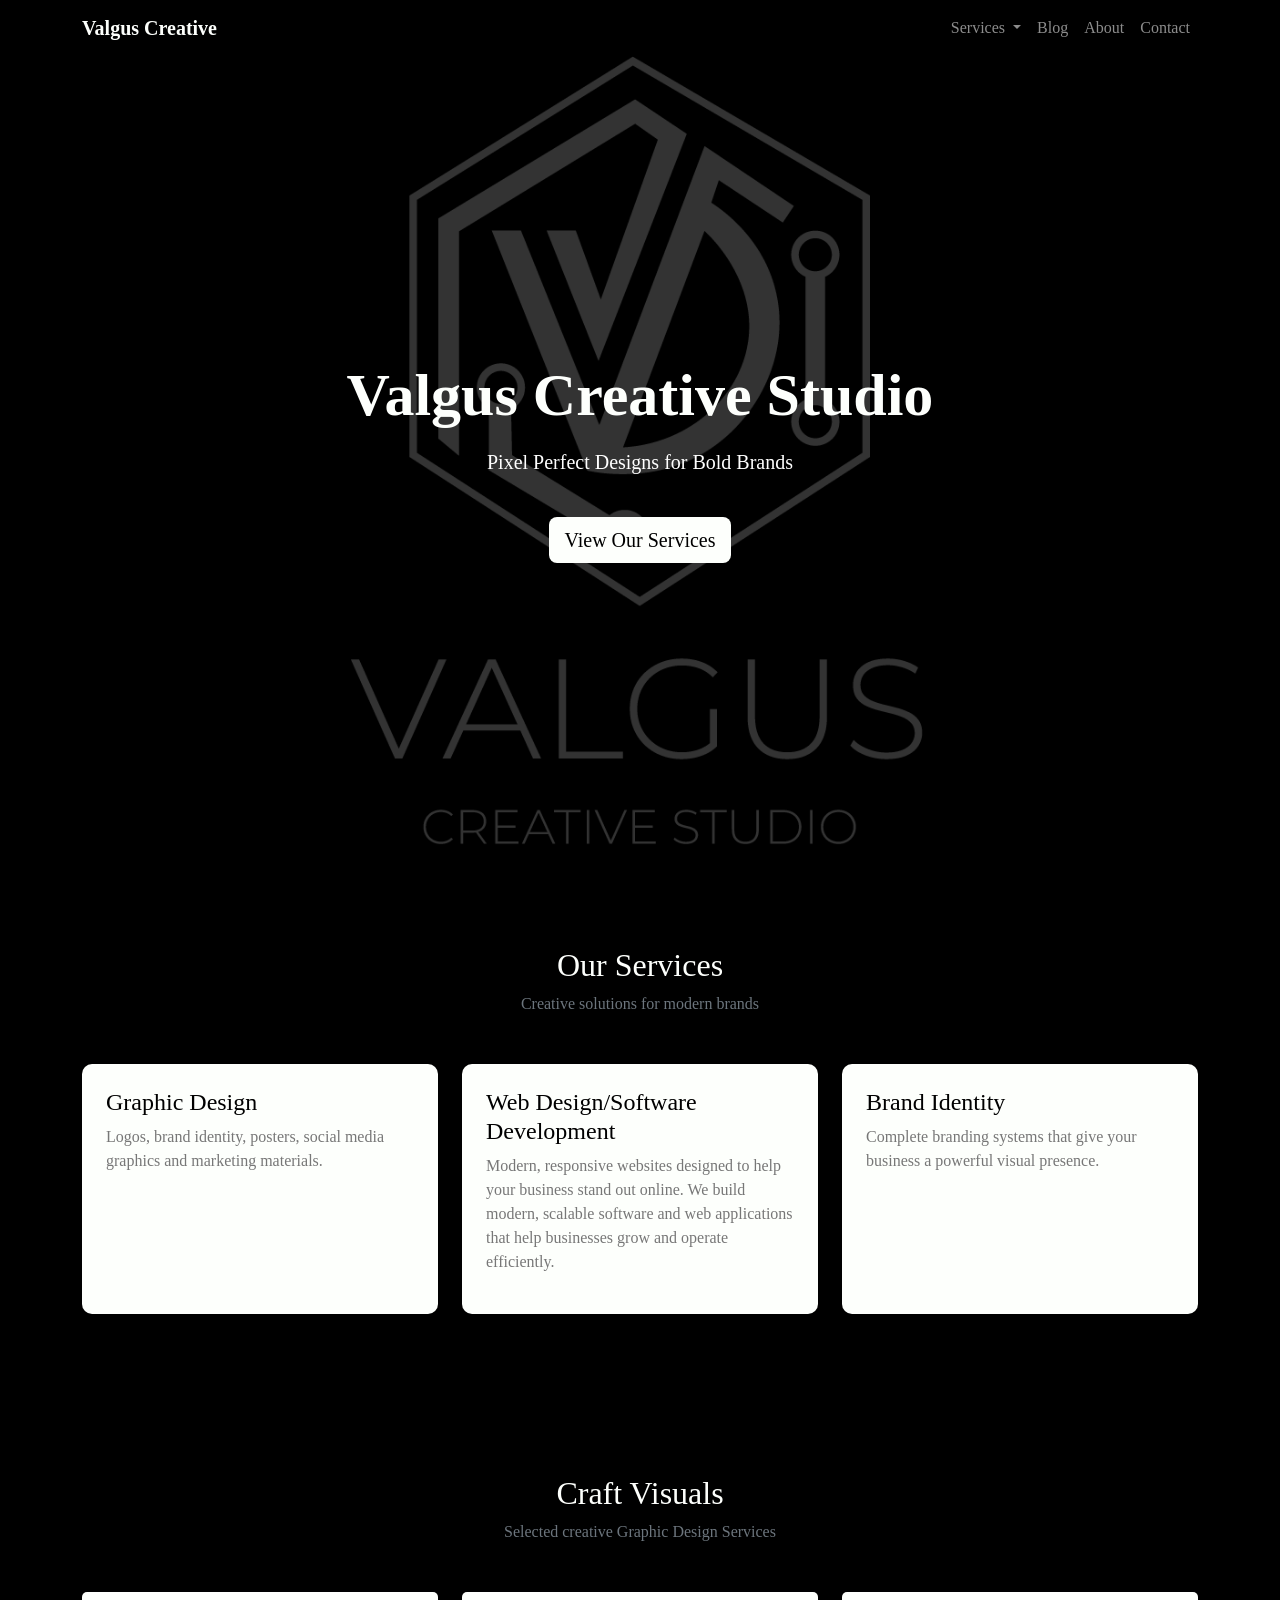
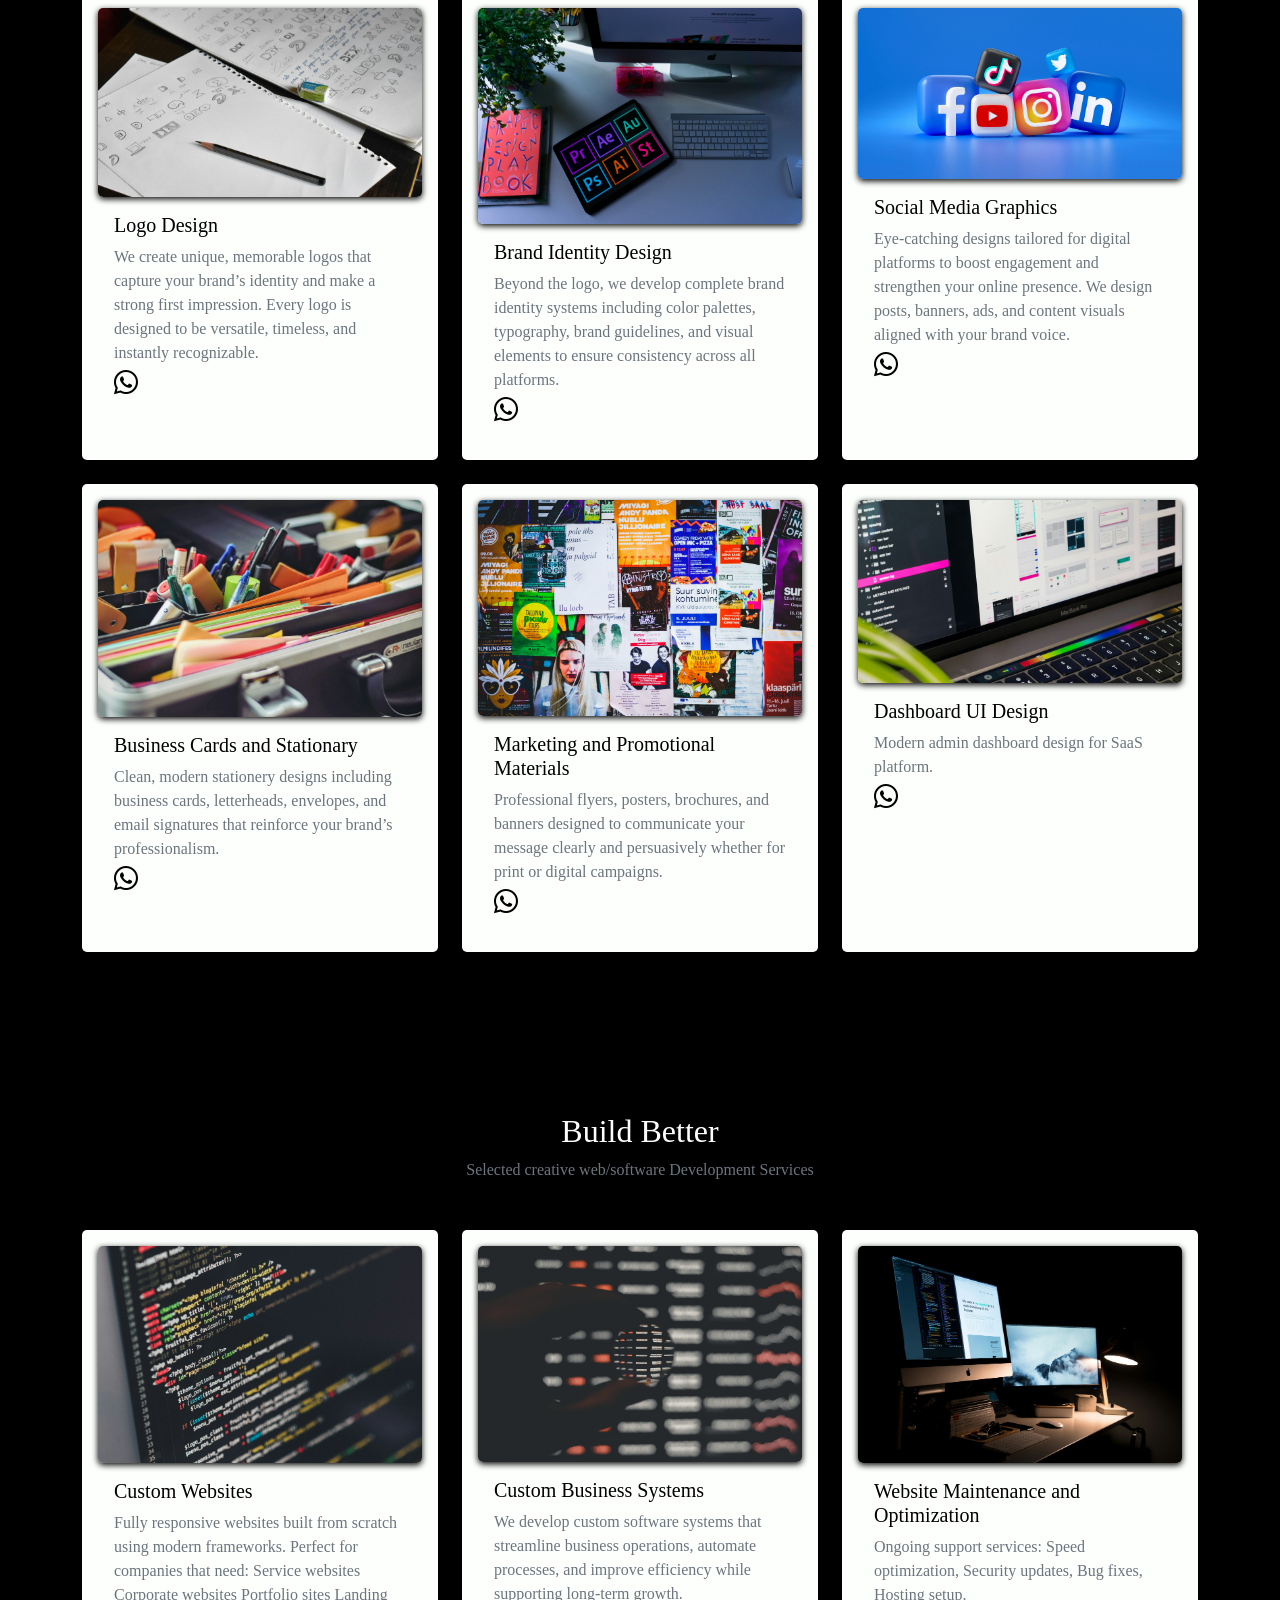
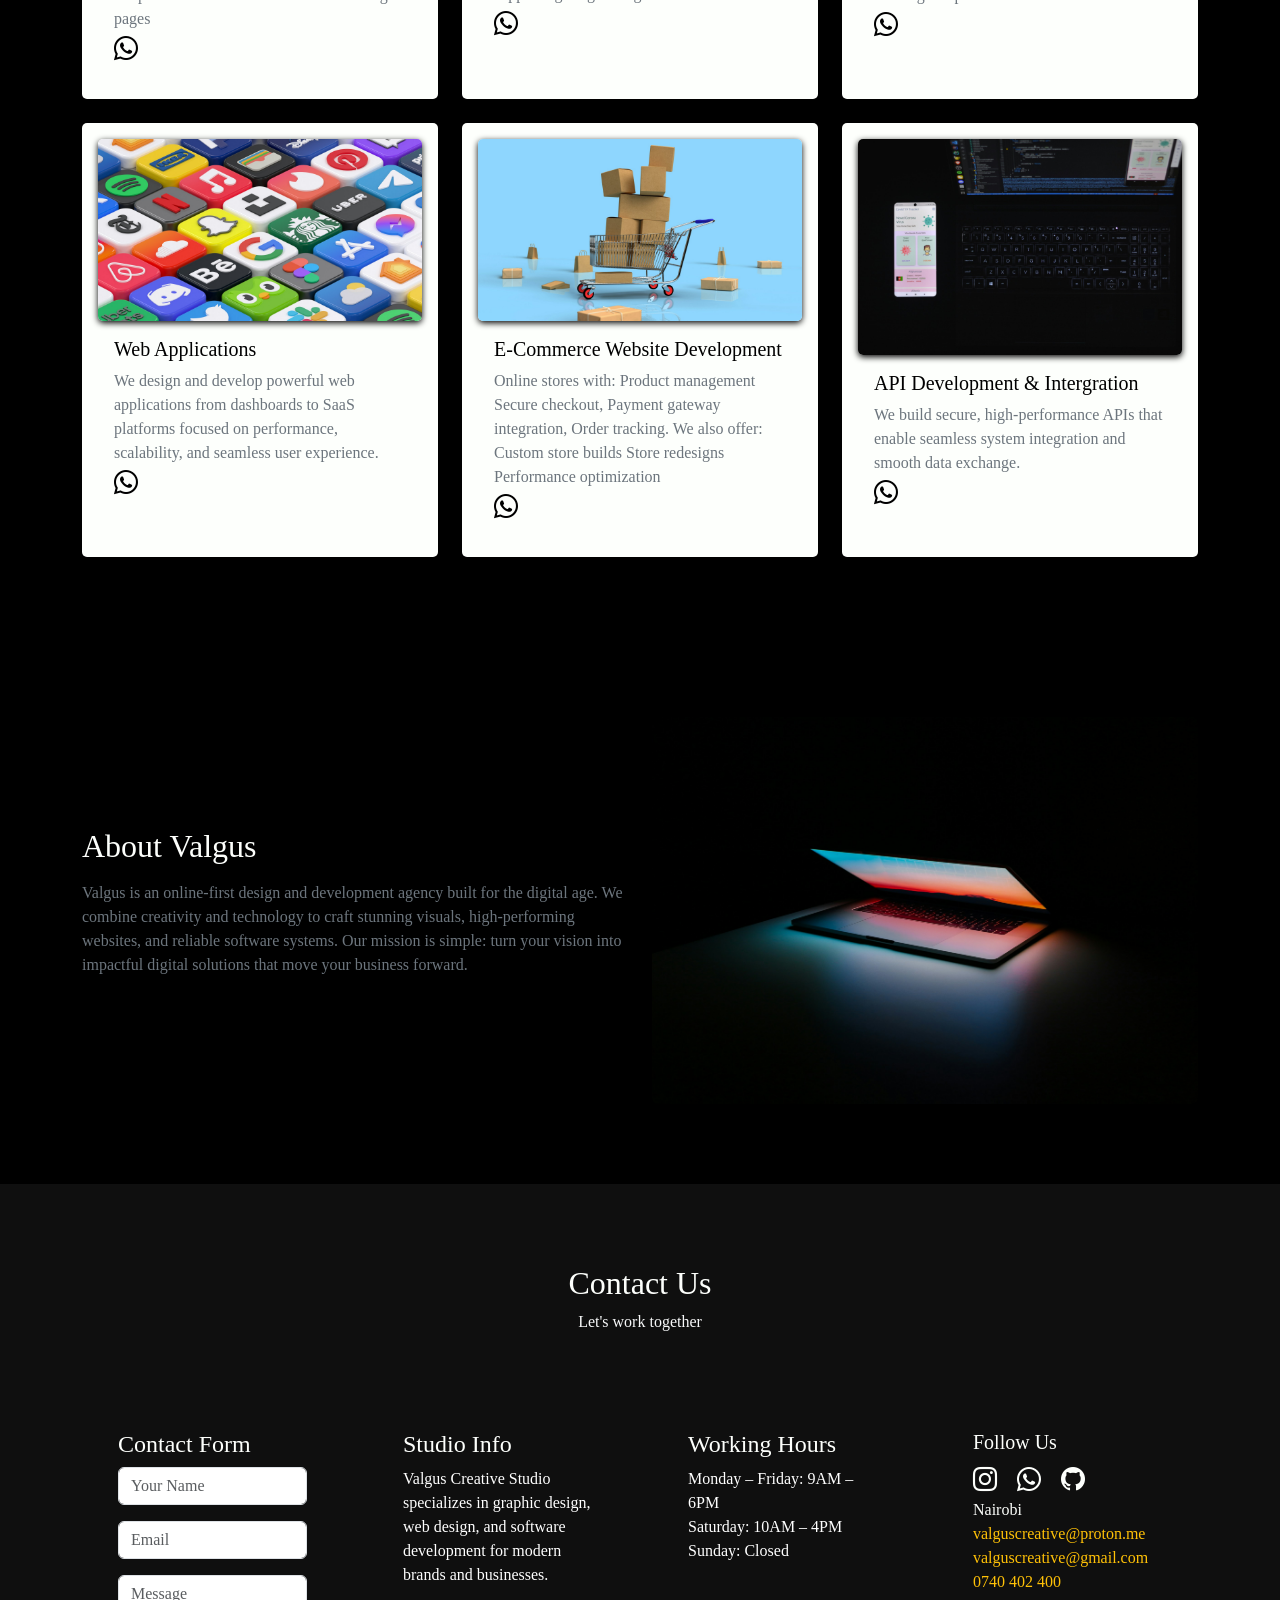
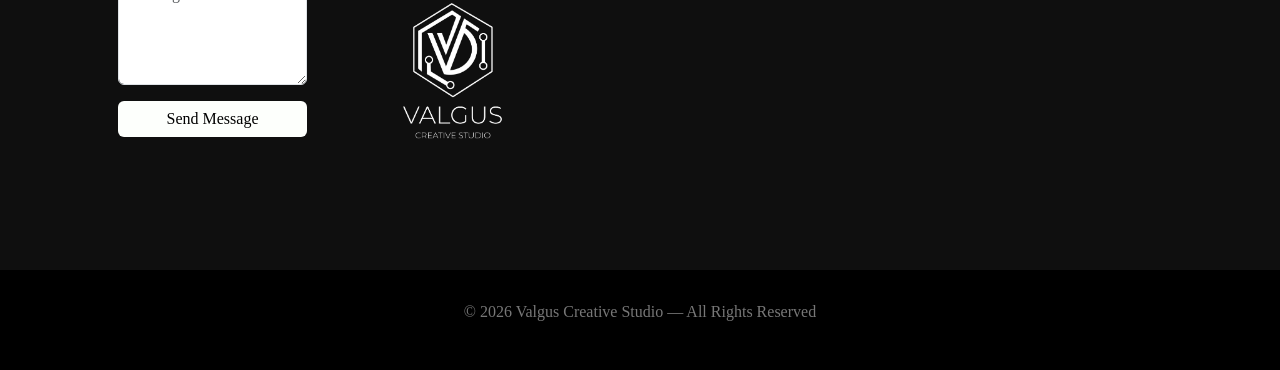
==== commit 1dde9b11: "valgusstartup" ====
--- a/index.html
+++ b/index.html
@@ -25,9 +25,16 @@
 
 <ul class="navbar-nav ms-auto">
 
-<li class="nav-item">
-<a class="nav-link" href="#services">Services</a>
-</li>
+<li class="nav-item dropdown">
+          <a class="nav-link dropdown-toggle" href="#" role="button" data-bs-toggle="dropdown" aria-expanded="false">
+            Services
+          </a>
+          <ul class="dropdown-menu">
+            <li><a class="dropdown-item" href="#services">Our Services</a></li>
+            <li><a class="dropdown-item" href="services.html">Craft Visuals</a></li>
+            <li><a class="dropdown-item" href="#">Build Better</a></li>
+          </ul>
+        </li>
 
 <li class="nav-item">
 <a class="nav-link" href="vblog.html">Blog</a>
--- a/static/css/custom.css
+++ b/static/css/custom.css
@@ -3,7 +3,7 @@
 body{
 background:black;
 color:#12100e;
-font-family:'Times New Roman', Times, serif;
+font-family:Georgia, 'Times New Roman', Times, serif;
 }
 
 
@@ -119,4 +119,8 @@
 }
 .custom-txt{
   color: #fdfffc;
-}+}
+.custom-txt2 h1{
+  color: #fdfffc;
+  font-size: 4rem;
+}
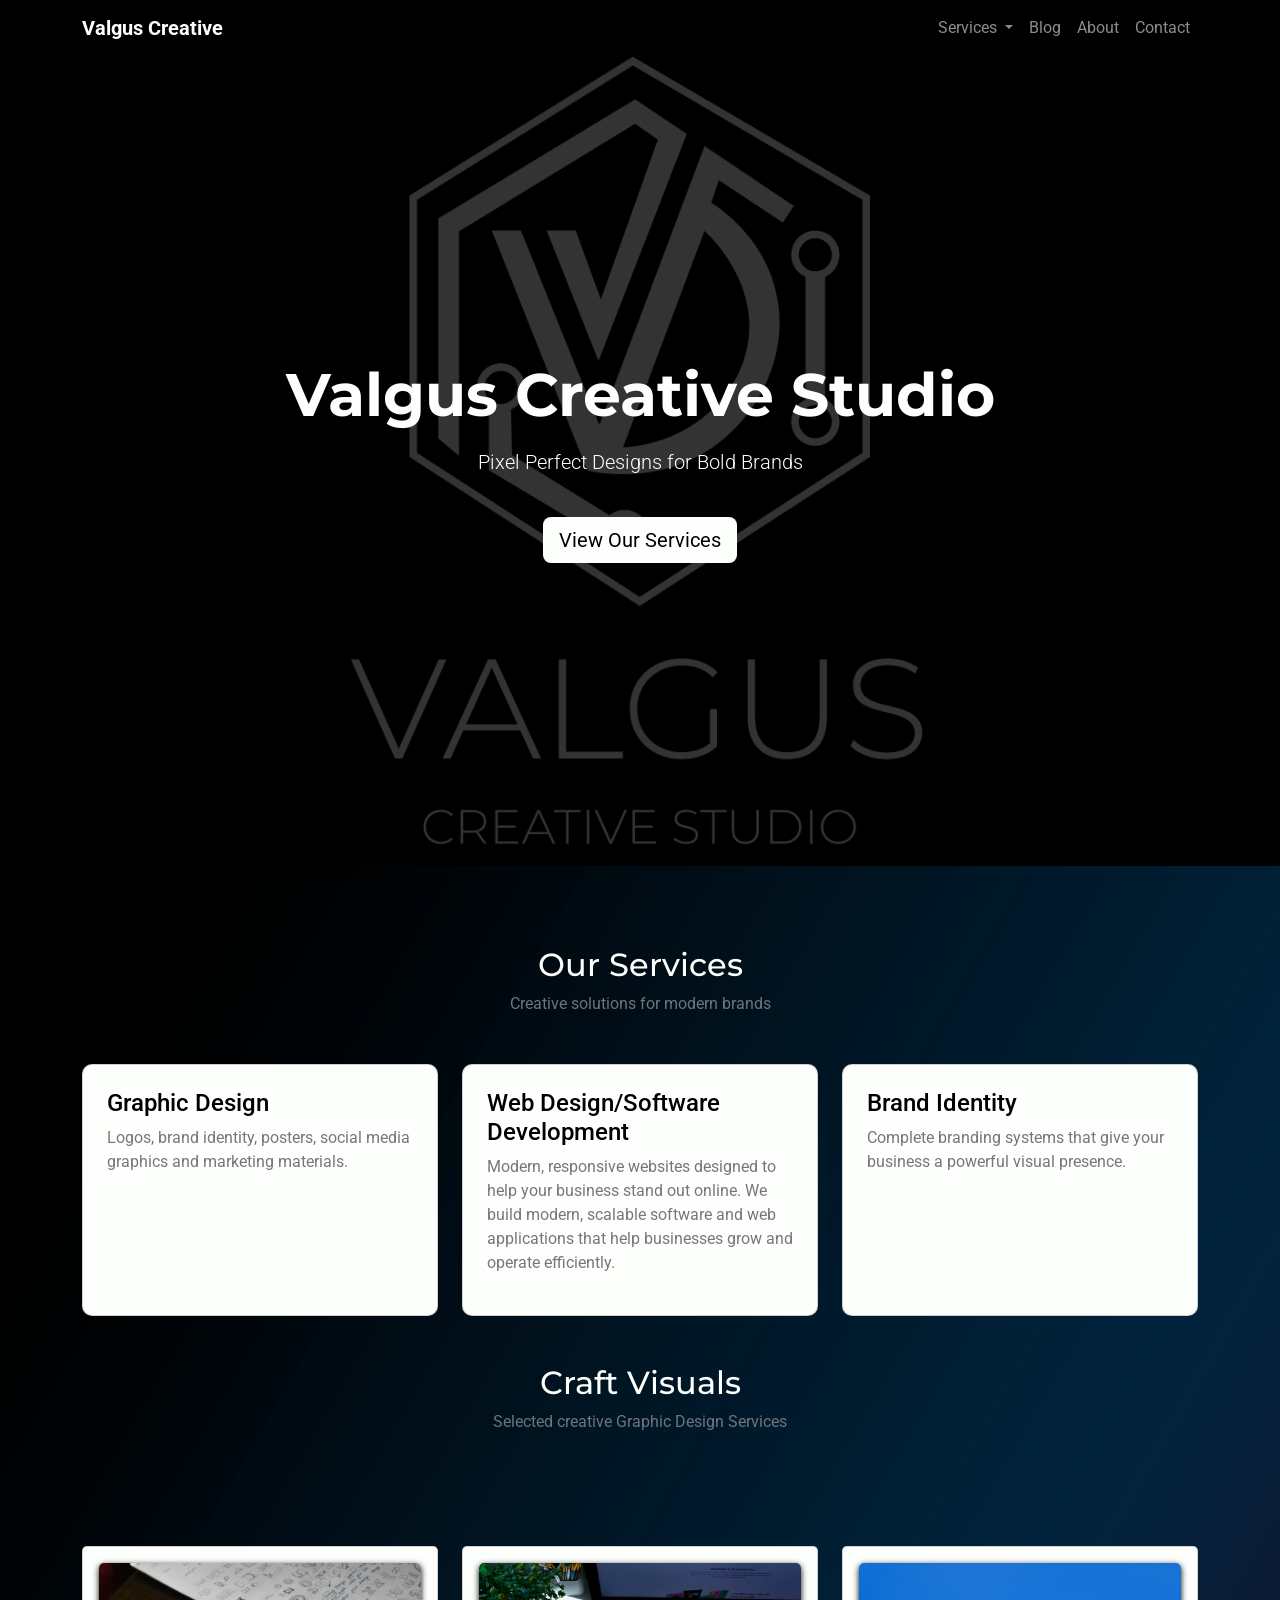
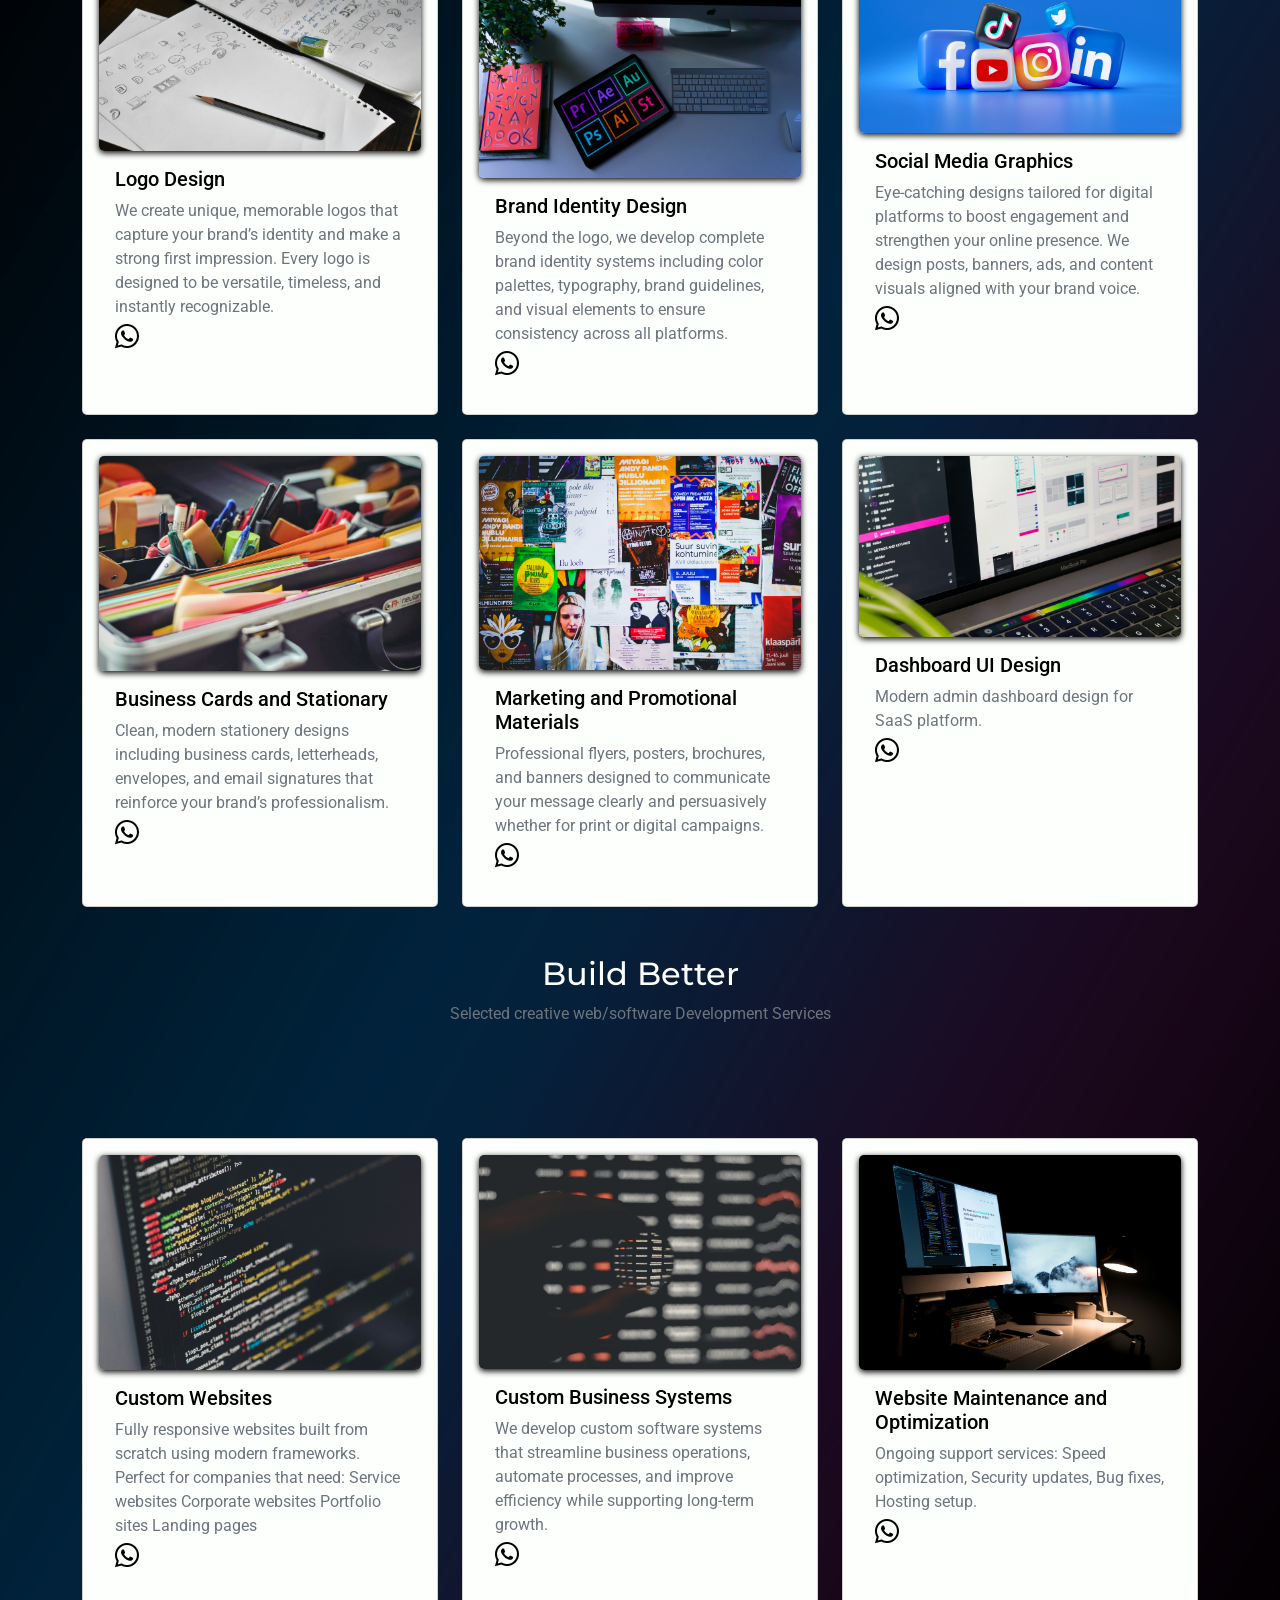
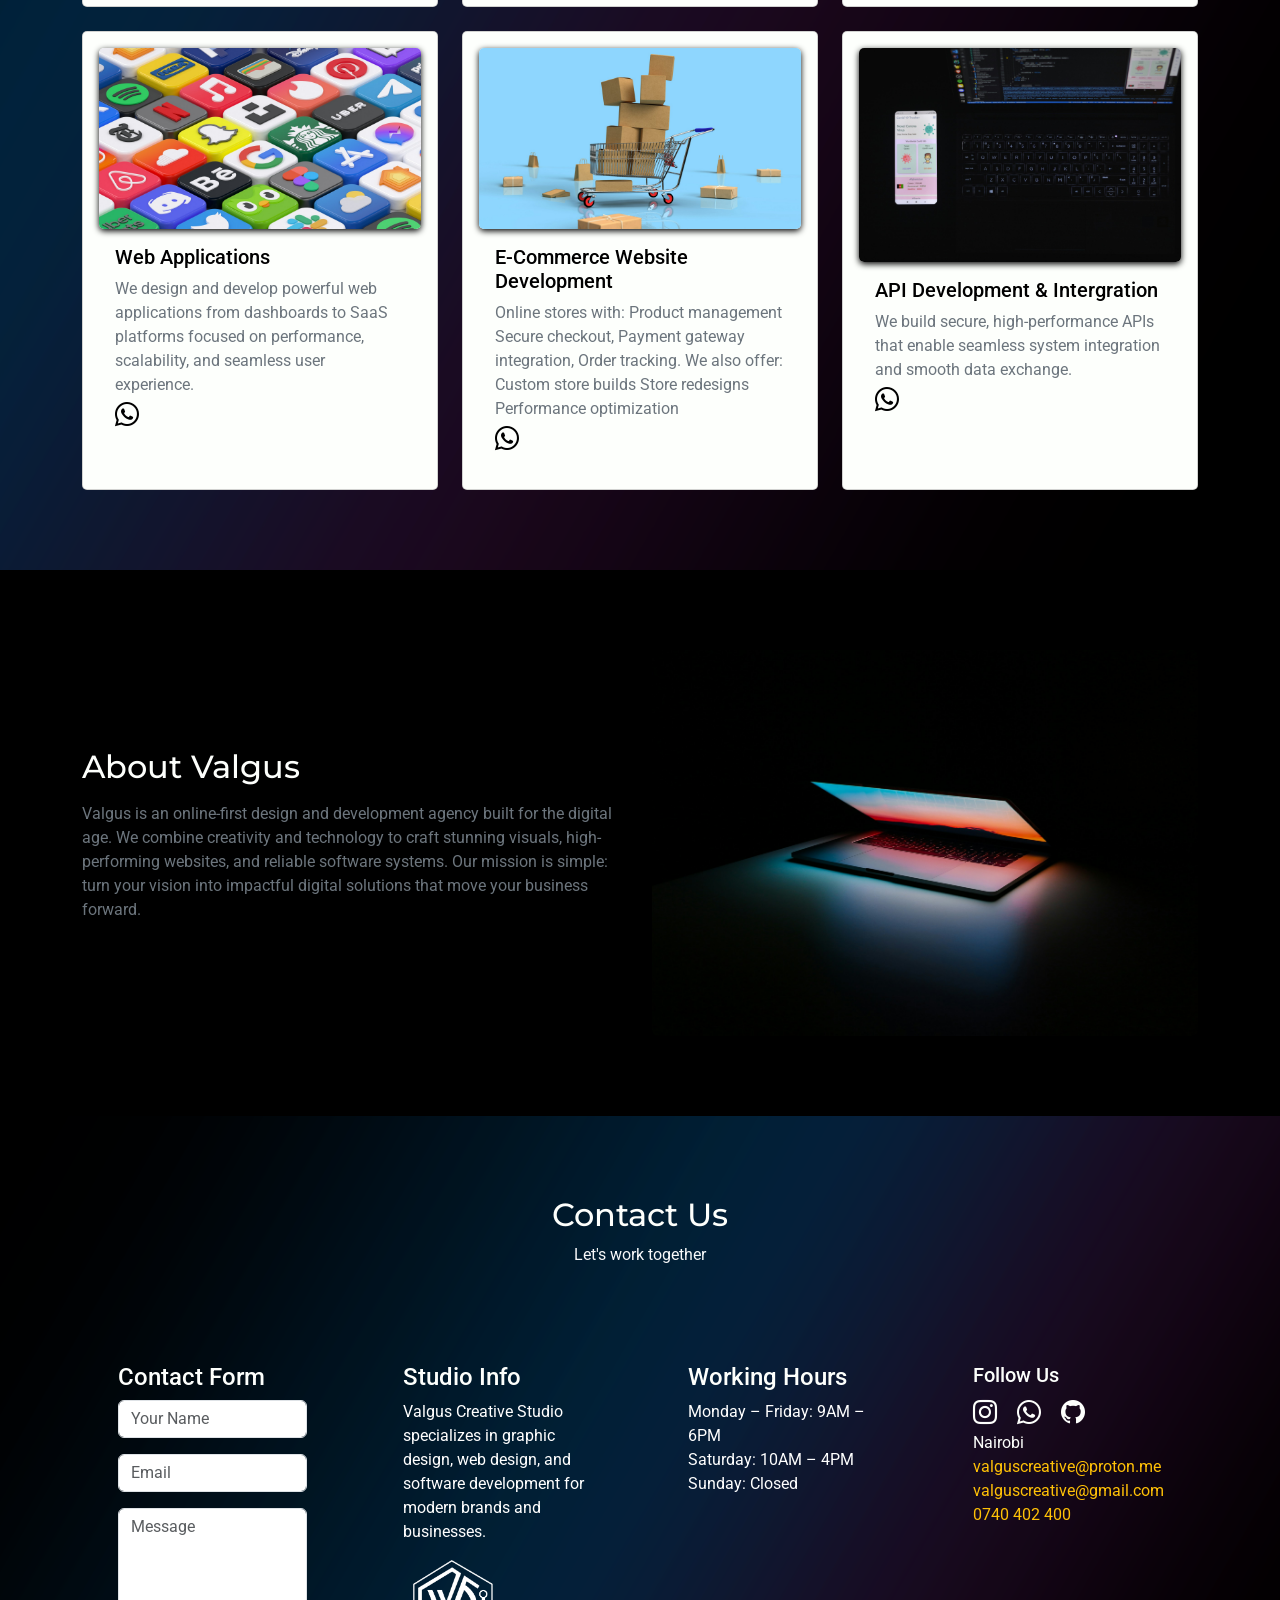
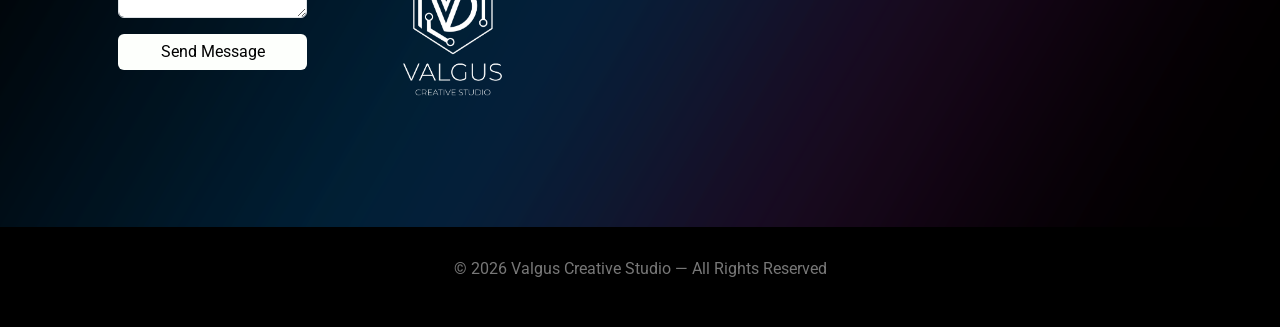
==== commit 09791cc8: "valgusstartup" ====
--- a/index.html
+++ b/index.html
@@ -4,6 +4,14 @@
     <meta charset="UTF-8">
     <meta name="viewport" content="width=device-width, initial-scale=1.0">
     <title>Valgus</title>
+    <link rel="preconnect" href="https://fonts.googleapis.com">
+<link rel="preconnect" href="https://fonts.gstatic.com" crossorigin>
+
+<link href="https://fonts.googleapis.com/css2?
+family=Roboto:wght@400;500&
+family=Poppins:wght@600;700&
+family=Montserrat:wght@400;500;600;700&
+display=swap" rel="stylesheet">
     <link rel="stylesheet" href="static/css/bootstrap.min.css">
     <link rel="stylesheet" href="https://cdn.jsdelivr.net/npm/bootstrap-icons@1.11.3/font/bootstrap-icons.css">
     <link rel="stylesheet" href="static/css/custom.css">
@@ -78,8 +86,7 @@
 
 <!-- SERVICES -->
 
-<section id="services" class="section">
-
+<section id="services" class="section led-bg">
 <div class="container">
 
 <div class="text-center mb-5 custom-txt">
@@ -117,16 +124,11 @@
 </div>
 
 </div>
-</div>
-</section>
 
 <!-- craft visuals -->
 
-<section id="portfolio" class="section bg-black">
-
-<div class="container">
-
-<div class="text-center mb-5 custom-txt">
+
+<div class="text-center mb-5 custom-txt py-5">
 <h2>Craft Visuals</h2>
 <p class="text-secondary">Selected creative Graphic Design Services</p>
 </div>
@@ -232,23 +234,8 @@
 
 </div>
 
-</div>
-</section>
-
-</div>
-
-</div>
-</section>
-
 <!-- build better -->
-
-<section id="portfolio" class="section bg-transparent">
-    
-
-
-<div class="container">
-
-<div class="text-center mb-5 custom-txt">
+<div class="text-center mb-5 custom-txt py-5">
 <h2>Build Better</h2>
 <p class="text-secondary">Selected creative web/software Development Services</p>
 </div>
@@ -357,12 +344,9 @@
 
 </div>
 
-</div>
-</section>
-
-</div>
-
-</div>
+
+</div>
+
 </section>
 
 
@@ -398,10 +382,9 @@
 </div>
 </section>
 
-
 <!-- CONTACT -->
 
-<section id="contact" class="section custom-bg">
+<section id="contact" class="section led-bg custom-bg">
 
 <div class="container">
 
--- a/static/css/custom.css
+++ b/static/css/custom.css
@@ -3,23 +3,26 @@
 body{
 background:black;
 color:#12100e;
-font-family:Georgia, 'Times New Roman', Times, serif;
-}
-
+font-family: 'Roboto', sans-serif;
+}
+h1, h2, h3 {
+    font-family: 'Montserrat', sans-serif;
+}
 
 .navbar{
 background:black;
 }
 
-.hero{
-  position:relative;
-  height:90vh;
-  display:flex;
-  align-items:center;
-  justify-content:center;
-  text-align:center;
-  color:#fdfffc;
-  background:url(../images/VALGUS.png) center/cover no-repeat;
+.hero {
+  position: relative;
+  height: 90vh;
+  display: flex;
+  align-items: center;
+  justify-content: center;
+  text-align: center;
+  color: #fdfffc;
+
+  background: url(../images/VALGUS.png) center/cover no-repeat;
   background-size: contain;
 }
 
@@ -61,11 +64,9 @@
 .section{
 padding:80px 0;
 }
-
 .card{
-background:#1b1b1b;
-border:none;
-color:#ddd;
+  background: rgba(27,27,27,0.75);
+  backdrop-filter: blur(6px);
 }
 
 .portfolio img{
@@ -122,5 +123,83 @@
 }
 .custom-txt2 h1{
   color: #fdfffc;
-  font-size: 4rem;
-}
+  font-size: 2rem;
+}
+.custom-table th{
+  background-color: rgb(0, 0, 0);
+  color: #fdfffc;
+}
+.table-wrapper {
+  max-width: 900px;     
+  margin: 0 auto;        
+  padding: 0 15px;       
+  overflow-x: auto;      
+}
+.cus-bg{
+  background-color: #fdfffc;
+}
+.led-bg {
+    position: relative;
+    background: #000;
+    overflow: hidden;
+}
+
+/* SOFT MOVING LIGHT (no lines at all) */
+.led-bg::before {
+    content: "";
+    position: absolute;
+    inset: -50%;
+
+    background: linear-gradient(
+        120deg,
+        transparent 30%,
+        rgba(0, 150, 255, 0.12) 50%,
+        transparent 70%
+    );
+
+    filter: blur(80px); /* 🔥 BIG blur = real glow */
+    animation: glowMove 12s linear infinite;
+}
+
+/* SECOND LIGHT LAYER (depth) */
+.led-bg::after {
+    content: "";
+    position: absolute;
+    inset: -50%;
+
+    background: linear-gradient(
+  120deg,
+  transparent 30%,
+  rgba(0,150,255,0.15) 50%,
+  rgba(255,0,150,0.12) 60%,
+  transparent 70%
+);
+
+    filter: blur(100px);
+    animation: glowMoveReverse 18s linear infinite;
+}
+
+/* animations */
+@keyframes glowMove {
+    from {
+        transform: translateX(-30%) translateY(-30%);
+    }
+    to {
+        transform: translateX(30%) translateY(30%);
+    }
+}
+
+@keyframes glowMoveReverse {
+    from {
+        transform: translateX(30%) translateY(-30%);
+    }
+    to {
+        transform: translateX(-30%) translateY(30%);
+    }
+}
+
+/* keep content above */
+.led-bg > * {
+    position: relative;
+    z-index: 2;
+}
